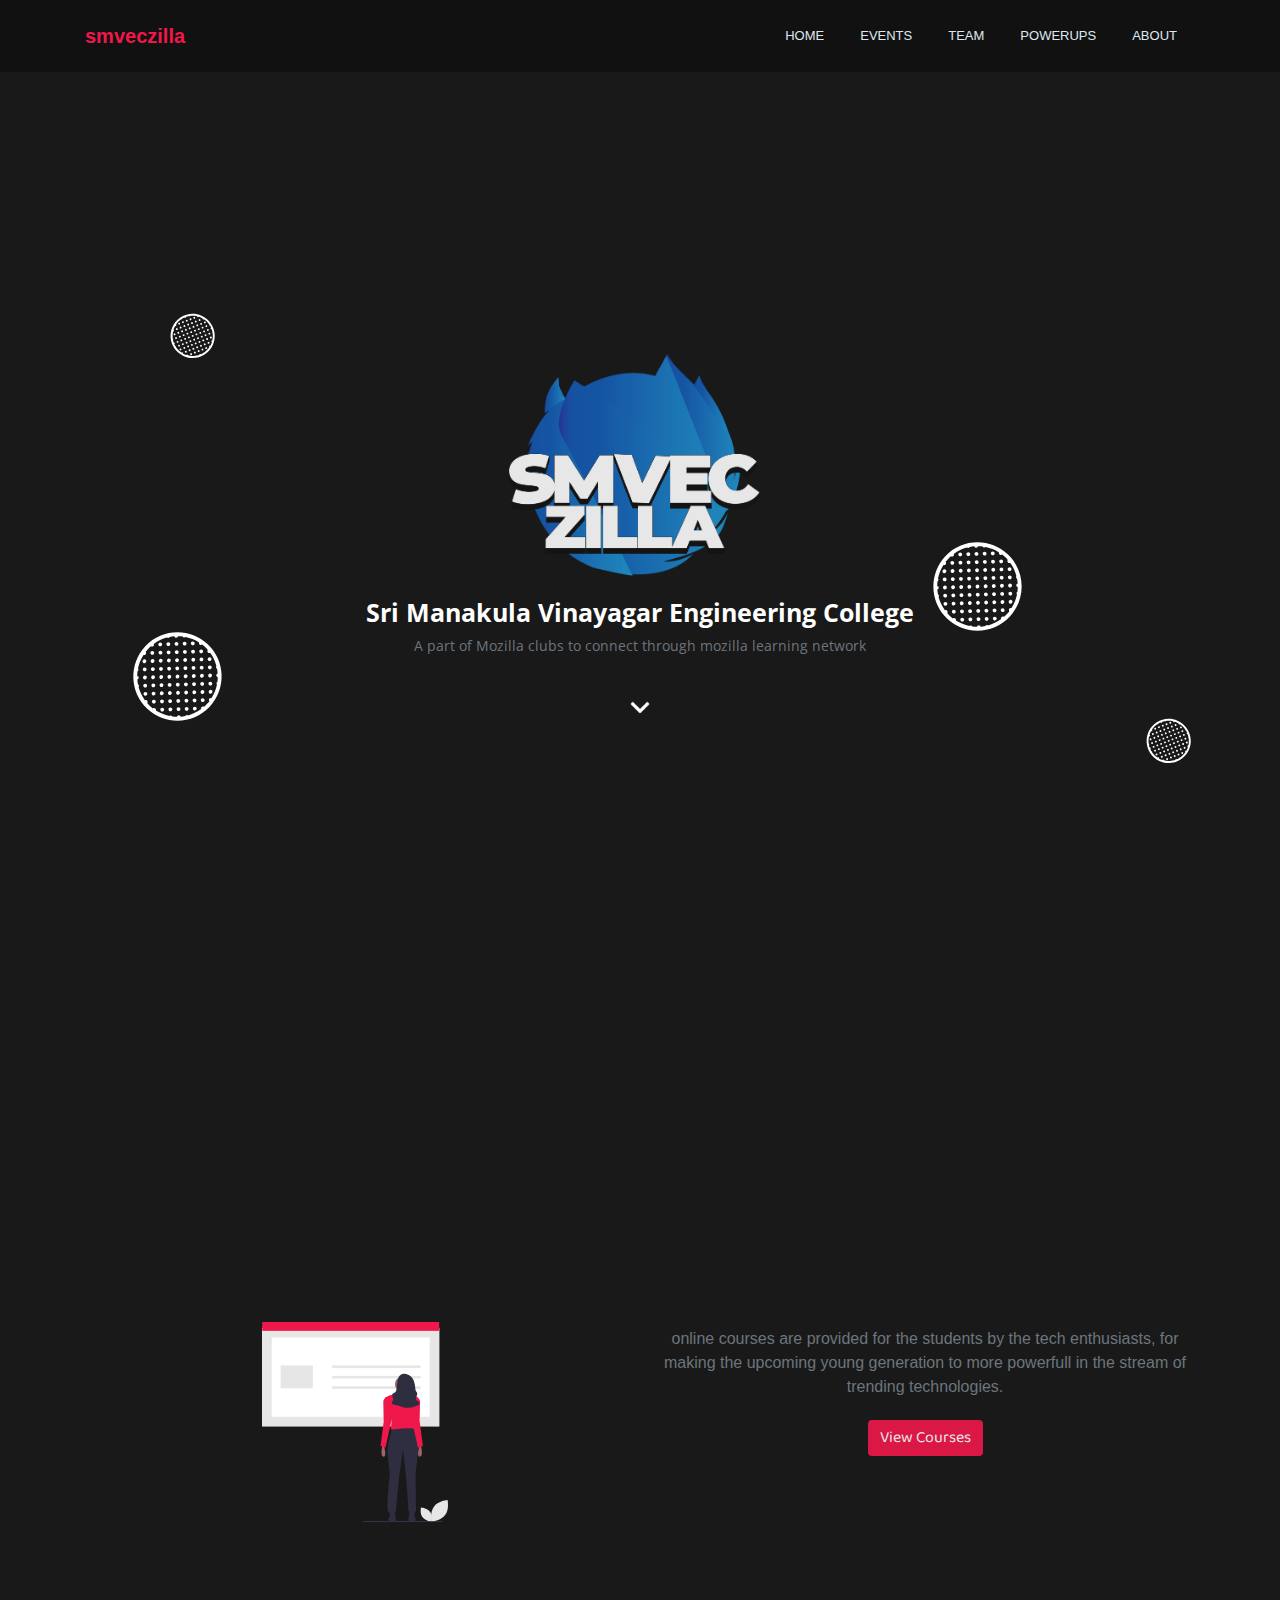
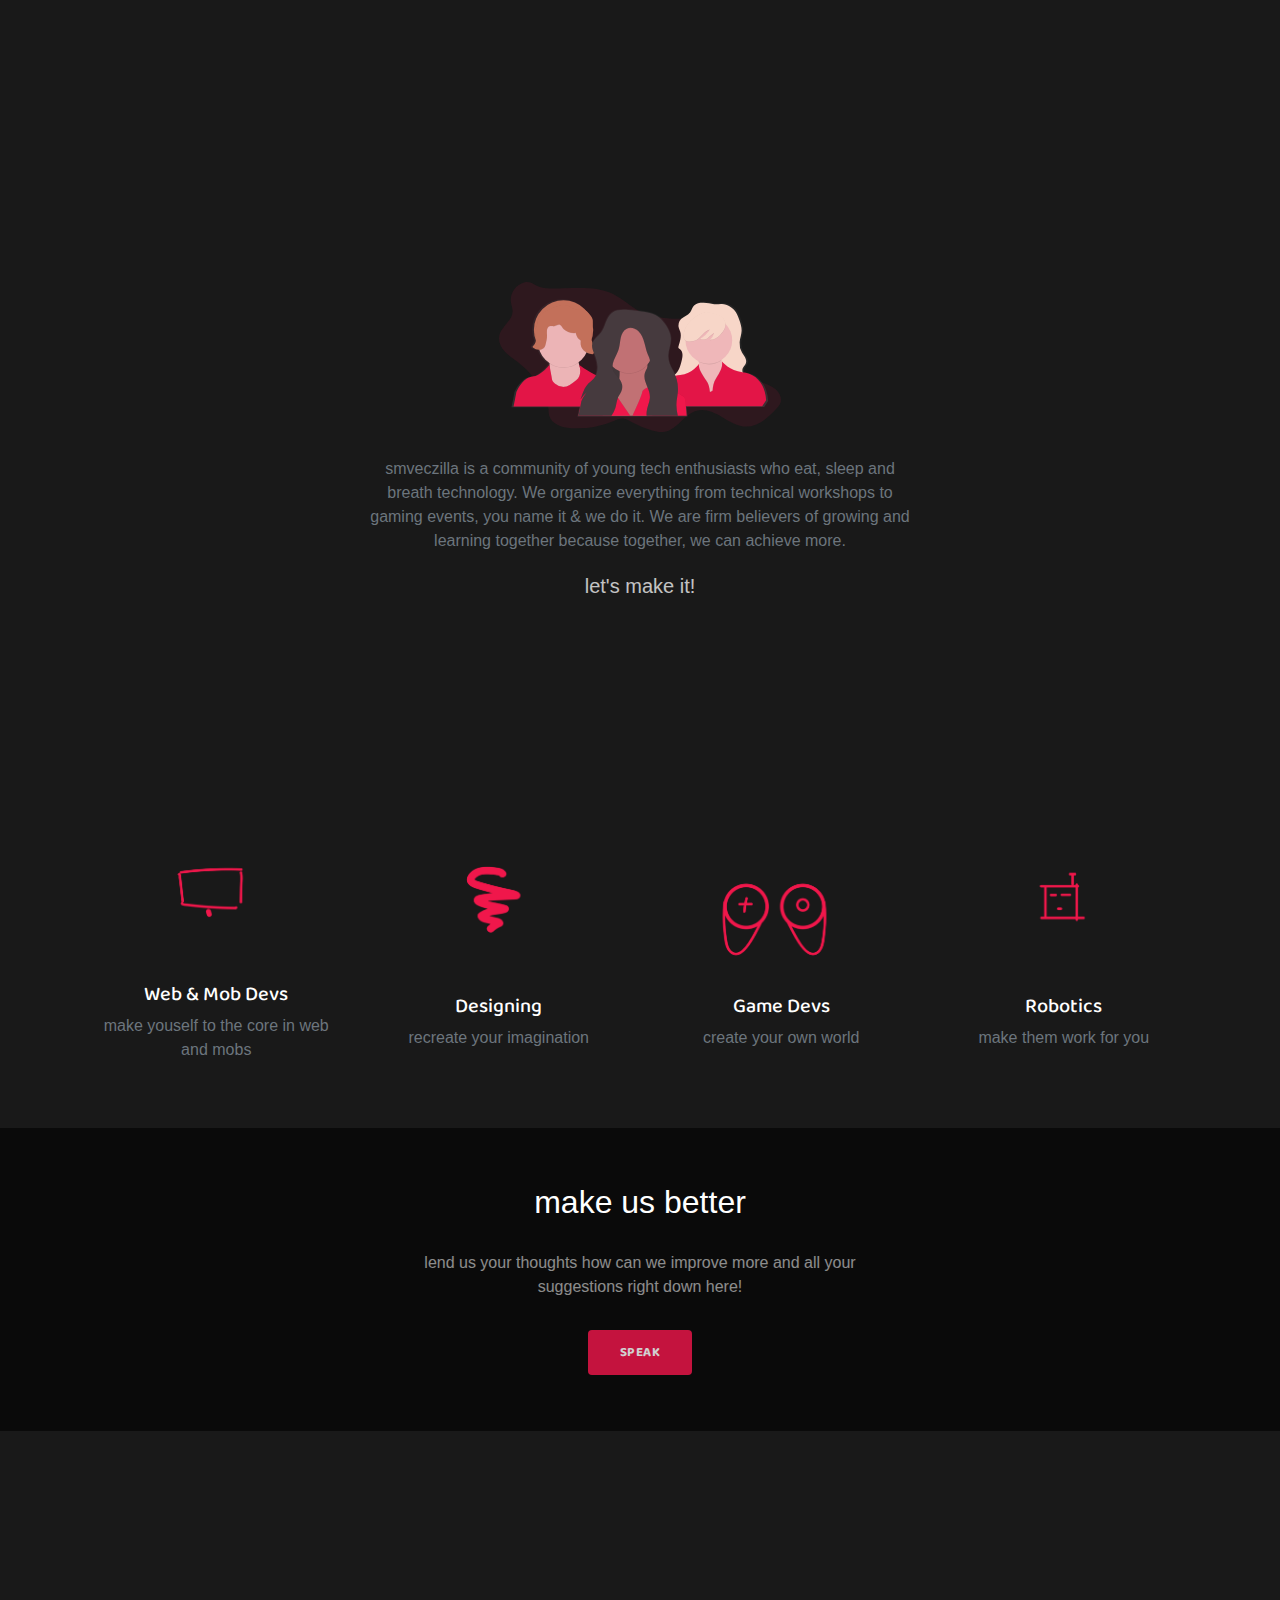
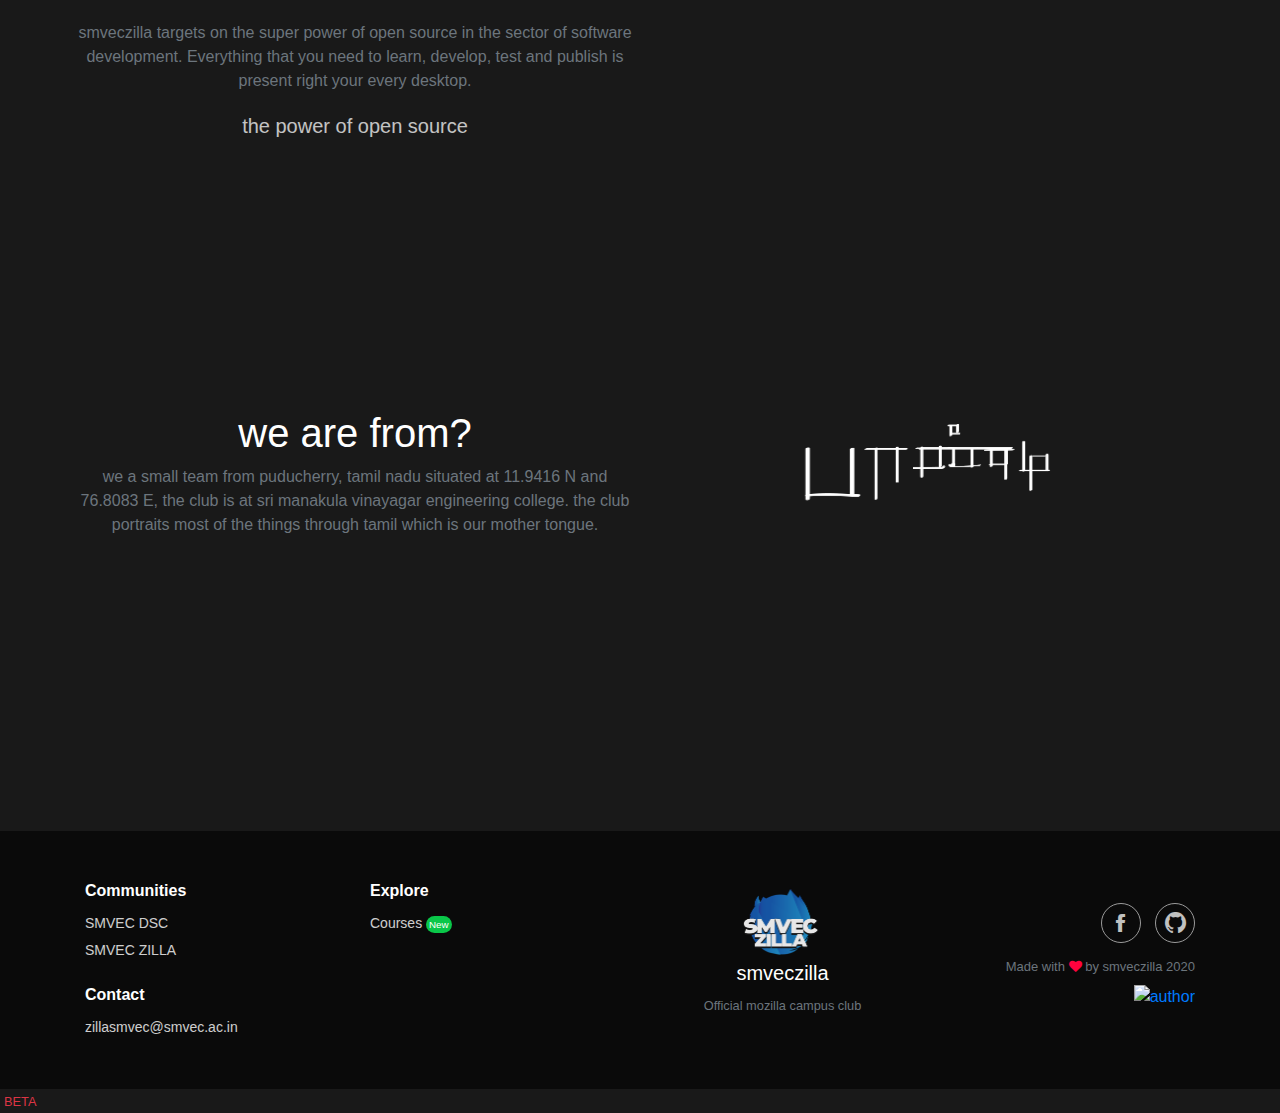
==== index.html @ 58b52d7a "first commit" ====
<!DOCTYPE html>
<html style="background-color: #191919;color: #191919;">

<head>
    <meta charset="utf-8">
    <meta name="viewport" content="width=device-width, initial-scale=1.0, shrink-to-fit=no">
    <title>smveczilla | Department of Computer Science and Engineering</title>
    <link rel="icon" type="image/png" sizes="3300x2550" href="assets/img/zillalogo-01.png">
    <link rel="stylesheet" href="assets/bootstrap/css/bootstrap.min.css">
    <link rel="stylesheet" href="https://fonts.googleapis.com/css?family=Baloo">
    <link rel="stylesheet" href="https://fonts.googleapis.com/css?family=Open+Sans">
    <link rel="stylesheet" href="assets/fonts/font-awesome.min.css">
    <link rel="stylesheet" href="assets/fonts/ionicons.min.css">
    <link rel="stylesheet" href="assets/css/Contact-Form-Clean.css">
    <link rel="stylesheet" href="assets/css/Footer-Basic.css">
    <link rel="stylesheet" href="assets/css/Footer-Clean.css">
    <link rel="stylesheet" href="assets/css/Highlight-Blue.css">
    <link rel="stylesheet" href="assets/css/Navigation-Clean.css">
    <link rel="stylesheet" href="assets/css/styles.css">
    <link rel="stylesheet" href="assets/css/Team-Grid.css">
</head>

<body style="background-color: #191919;color: #ffffff;">    
    <nav class="navbar navbar-dark navbar-expand-md sticky-top navigation-clean" style="background-color: #111111;color: #191919;">
        <div class="container"><a class="navbar-brand" href="/" style="color: #f0174b;">smveczilla</a><button data-toggle="collapse" class="navbar-toggler text-white" data-target="#navcol-1" style="color: rgb(192,192,192);"><span class="sr-only" style="color: rgb(198,198,198);">Toggle navigation</span><span class="navbar-toggler-icon" style="color: rgb(184,184,184);"></span></button>
            <div
                class="collapse navbar-collapse" id="navcol-1">
                <ul class="nav navbar-nav ml-auto" style="font-size: 13px;">
                    <li class="nav-item" role="presentation"><a class="nav-link" href="/">HOME</a></li>
                    <li class="nav-item" role="presentation"><a class="nav-link" href="events.html">EVENTS</a></li>
                    <li class="nav-item" role="presentation"><a class="nav-link" href="team.html">TEAM</a></li>
                    <li class="nav-item" role="presentation"><a class="nav-link" href="#powers">POWERUPS</a></li>
                    <li class="nav-item" role="presentation"><a class="nav-link" href="#about">ABOUT</a></li>
                </ul>
        </div>
        </div>
    </nav>
    <div class="animation-bg">
        <div class="bg-animate3">
            <svg xmlns="http://www.w3.org/2000/svg" x="0px" y="0px"
            width="48" height="48"
            viewBox="0 0 172 172"
            style=" fill:#000000;"><g fill="none" fill-rule="nonzero" stroke="none" stroke-width="1" stroke-linecap="butt" stroke-linejoin="miter" stroke-miterlimit="10" stroke-dasharray="" stroke-dashoffset="0" font-family="none" font-weight="none" font-size="none" text-anchor="none" style="mix-blend-mode: normal"><path d="M0,172v-172h172v172z" fill="none"></path><g fill="#ffffff"><path d="M86,6.88c-43.65603,0 -79.12,35.46397 -79.12,79.12c0,43.65603 35.46397,79.12 79.12,79.12c43.65603,0 79.12,-35.46397 79.12,-79.12c0,-43.65603 -35.46397,-79.12 -79.12,-79.12zM86,13.76c2.32933,0 4.62767,0.12107 6.90015,0.33594c0,0.00224 0,0.00448 0,0.00672c0.17591,1.75722 1.65385,3.09578 3.41985,3.09734c1.40595,-0.00121 2.66967,-0.85788 3.1914,-2.16344c8.80879,1.66292 17.00804,4.97043 24.36891,9.51375c0.23448,1.69898 1.68461,2.96569 3.39969,2.96969c0.29738,-0.0021 0.59323,-0.04275 0.88015,-0.12094c2.26429,1.63093 4.42016,3.39115 6.47688,5.2675c-0.30986,0.52531 -0.4745,1.12355 -0.47703,1.73344c0,1.89986 1.54014,3.44 3.44,3.44c0.60988,-0.00254 1.20813,-0.16717 1.73344,-0.47703c1.87514,2.05539 3.63746,4.20745 5.2675,6.47016c-0.07876,0.2891 -0.11942,0.58724 -0.12094,0.88687c0.00065,1.71763 1.26818,3.17157 2.96969,3.4064c4.54175,7.35963 7.8512,15.55535 9.51375,24.36219c-1.30556,0.52174 -2.16223,1.78545 -2.16344,3.1914c0.00225,1.77066 1.34824,3.25039 3.11078,3.41985c0.21484,2.27233 0.32922,4.571 0.32922,6.90015c0,2.32933 -0.12107,4.62767 -0.33594,6.90015c-0.00224,0 -0.00448,0 -0.00672,0c-1.75722,0.17591 -3.09578,1.65385 -3.09735,3.41985c0.00121,1.40595 0.85788,2.66966 2.16344,3.1914c-1.66291,8.80879 -4.97043,17.00804 -9.51375,24.36891c-1.69898,0.23448 -2.96569,1.68461 -2.96969,3.39969c0.0021,0.29738 0.04275,0.59323 0.12094,0.88015c-1.63093,2.26429 -3.39115,4.42016 -5.2675,6.47688c-0.52531,-0.30986 -1.12355,-0.4745 -1.73344,-0.47703c-1.89986,0 -3.44,1.54014 -3.44,3.44c0.00254,0.60988 0.16717,1.20813 0.47703,1.73344c-2.05539,1.87514 -4.20745,3.63746 -6.47016,5.2675c-0.2891,-0.07876 -0.58724,-0.11942 -0.88687,-0.12094c-1.71763,0.00065 -3.17157,1.26818 -3.4064,2.96969c-7.35963,4.54175 -15.55535,7.8512 -24.36219,9.51375c-0.52174,-1.30556 -1.78545,-2.16223 -3.1914,-2.16344c-1.77066,0.00225 -3.25039,1.34824 -3.41985,3.11078c-2.27233,0.21484 -4.571,0.32922 -6.90015,0.32922c-2.32933,0 -4.62767,-0.12107 -6.90015,-0.33594c0,-0.00224 0,-0.00448 0,-0.00672c-0.17591,-1.75722 -1.65385,-3.09578 -3.41985,-3.09735c-1.40595,0.00121 -2.66966,0.85788 -3.1914,2.16344c-8.80879,-1.66291 -17.00804,-4.97043 -24.36891,-9.51375c-0.23448,-1.69898 -1.68461,-2.96569 -3.39969,-2.96969c-0.29738,0.0021 -0.59323,0.04275 -0.88015,0.12094c-2.26429,-1.63093 -4.42016,-3.39115 -6.47688,-5.2675c0.30986,-0.52531 0.4745,-1.12355 0.47703,-1.73344c0,-1.89986 -1.54014,-3.44 -3.44,-3.44c-0.60988,0.00254 -1.20813,0.16717 -1.73344,0.47703c-1.87514,-2.05539 -3.63745,-4.20745 -5.2675,-6.47016c0.07876,-0.2891 0.11942,-0.58724 0.12094,-0.88687c-0.00065,-1.71763 -1.26818,-3.17157 -2.96969,-3.4064c-4.54174,-7.35963 -7.8512,-15.55535 -9.51375,-24.36219c1.30556,-0.52174 2.16223,-1.78545 2.16344,-3.1914c-0.00225,-1.77066 -1.34824,-3.25039 -3.11078,-3.41985c-0.21484,-2.27233 -0.32922,-4.571 -0.32922,-6.90015c0,-2.32933 0.12107,-4.62767 0.33594,-6.90015c0.00224,0 0.00448,0 0.00672,0c1.75722,-0.17591 3.09578,-1.65385 3.09734,-3.41985c-0.00121,-1.40595 -0.85788,-2.66967 -2.16344,-3.1914c1.66292,-8.80879 4.97043,-17.00804 9.51375,-24.36891c1.69898,-0.23448 2.96569,-1.68461 2.96969,-3.39969c-0.0021,-0.29738 -0.04275,-0.59323 -0.12094,-0.88015c1.63093,-2.26429 3.39115,-4.42016 5.2675,-6.47688c0.52531,0.30986 1.12355,0.4745 1.73344,0.47703c1.89986,0 3.44,-1.54014 3.44,-3.44c-0.00254,-0.60988 -0.16717,-1.20813 -0.47703,-1.73344c2.05539,-1.87514 4.20745,-3.63745 6.47016,-5.2675c0.2891,0.07876 0.58724,0.11942 0.88687,0.12094c1.71763,-0.00065 3.17157,-1.26818 3.4064,-2.96969c7.35963,-4.54174 15.55535,-7.8512 24.36219,-9.51375c0.52174,1.30556 1.78545,2.16223 3.1914,2.16344c1.77066,-0.00225 3.25039,-1.34824 3.41985,-3.11078c2.27233,-0.21484 4.571,-0.32922 6.90015,-0.32922zM65.36,20.64c-1.89986,0 -3.44,1.54014 -3.44,3.44c0,1.89986 1.54014,3.44 3.44,3.44c1.89986,0 3.44,-1.54014 3.44,-3.44c0,-1.89986 -1.54014,-3.44 -3.44,-3.44zM86,20.64c-1.89986,0 -3.44,1.54014 -3.44,3.44c0,1.89986 1.54014,3.44 3.44,3.44c1.89986,0 3.44,-1.54014 3.44,-3.44c0,-1.89986 -1.54014,-3.44 -3.44,-3.44zM106.64,20.64c-1.89986,0 -3.44,1.54014 -3.44,3.44c0,1.89986 1.54014,3.44 3.44,3.44c1.89986,0 3.44,-1.54014 3.44,-3.44c0,-1.89986 -1.54014,-3.44 -3.44,-3.44zM55.04,30.96c-1.89986,0 -3.44,1.54014 -3.44,3.44c0,1.89986 1.54014,3.44 3.44,3.44c1.89986,0 3.44,-1.54014 3.44,-3.44c0,-1.89986 -1.54014,-3.44 -3.44,-3.44zM75.68,30.96c-1.89986,0 -3.44,1.54014 -3.44,3.44c0,1.89986 1.54014,3.44 3.44,3.44c1.89986,0 3.44,-1.54014 3.44,-3.44c0,-1.89986 -1.54014,-3.44 -3.44,-3.44zM96.32,30.96c-1.89986,0 -3.44,1.54014 -3.44,3.44c0,1.89986 1.54014,3.44 3.44,3.44c1.89986,0 3.44,-1.54014 3.44,-3.44c0,-1.89986 -1.54014,-3.44 -3.44,-3.44zM116.96,30.96c-1.89986,0 -3.44,1.54014 -3.44,3.44c0,1.89986 1.54014,3.44 3.44,3.44c1.89986,0 3.44,-1.54014 3.44,-3.44c0,-1.89986 -1.54014,-3.44 -3.44,-3.44zM44.72,41.28c-1.89986,0 -3.44,1.54014 -3.44,3.44c0,1.89986 1.54014,3.44 3.44,3.44c1.89986,0 3.44,-1.54014 3.44,-3.44c0,-1.89986 -1.54014,-3.44 -3.44,-3.44zM65.36,41.28c-1.89986,0 -3.44,1.54014 -3.44,3.44c0,1.89986 1.54014,3.44 3.44,3.44c1.89986,0 3.44,-1.54014 3.44,-3.44c0,-1.89986 -1.54014,-3.44 -3.44,-3.44zM86,41.28c-1.89986,0 -3.44,1.54014 -3.44,3.44c0,1.89986 1.54014,3.44 3.44,3.44c1.89986,0 3.44,-1.54014 3.44,-3.44c0,-1.89986 -1.54014,-3.44 -3.44,-3.44zM106.64,41.28c-1.89986,0 -3.44,1.54014 -3.44,3.44c0,1.89986 1.54014,3.44 3.44,3.44c1.89986,0 3.44,-1.54014 3.44,-3.44c0,-1.89986 -1.54014,-3.44 -3.44,-3.44zM127.28,41.28c-1.89986,0 -3.44,1.54014 -3.44,3.44c0,1.89986 1.54014,3.44 3.44,3.44c1.89986,0 3.44,-1.54014 3.44,-3.44c0,-1.89986 -1.54014,-3.44 -3.44,-3.44zM34.4,51.6c-1.89986,0 -3.44,1.54014 -3.44,3.44c0,1.89986 1.54014,3.44 3.44,3.44c1.89986,0 3.44,-1.54014 3.44,-3.44c0,-1.89986 -1.54014,-3.44 -3.44,-3.44zM55.04,51.6c-1.89986,0 -3.44,1.54014 -3.44,3.44c0,1.89986 1.54014,3.44 3.44,3.44c1.89986,0 3.44,-1.54014 3.44,-3.44c0,-1.89986 -1.54014,-3.44 -3.44,-3.44zM75.68,51.6c-1.89986,0 -3.44,1.54014 -3.44,3.44c0,1.89986 1.54014,3.44 3.44,3.44c1.89986,0 3.44,-1.54014 3.44,-3.44c0,-1.89986 -1.54014,-3.44 -3.44,-3.44zM96.32,51.6c-1.89986,0 -3.44,1.54014 -3.44,3.44c0,1.89986 1.54014,3.44 3.44,3.44c1.89986,0 3.44,-1.54014 3.44,-3.44c0,-1.89986 -1.54014,-3.44 -3.44,-3.44zM116.96,51.6c-1.89986,0 -3.44,1.54014 -3.44,3.44c0,1.89986 1.54014,3.44 3.44,3.44c1.89986,0 3.44,-1.54014 3.44,-3.44c0,-1.89986 -1.54014,-3.44 -3.44,-3.44zM137.6,51.6c-1.89986,0 -3.44,1.54014 -3.44,3.44c0,1.89986 1.54014,3.44 3.44,3.44c1.89986,0 3.44,-1.54014 3.44,-3.44c0,-1.89986 -1.54014,-3.44 -3.44,-3.44zM24.08,61.92c-1.89986,0 -3.44,1.54014 -3.44,3.44c0,1.89986 1.54014,3.44 3.44,3.44c1.89986,0 3.44,-1.54014 3.44,-3.44c0,-1.89986 -1.54014,-3.44 -3.44,-3.44zM44.72,61.92c-1.89986,0 -3.44,1.54014 -3.44,3.44c0,1.89986 1.54014,3.44 3.44,3.44c1.89986,0 3.44,-1.54014 3.44,-3.44c0,-1.89986 -1.54014,-3.44 -3.44,-3.44zM65.36,61.92c-1.89986,0 -3.44,1.54014 -3.44,3.44c0,1.89986 1.54014,3.44 3.44,3.44c1.89986,0 3.44,-1.54014 3.44,-3.44c0,-1.89986 -1.54014,-3.44 -3.44,-3.44zM86,61.92c-1.89986,0 -3.44,1.54014 -3.44,3.44c0,1.89986 1.54014,3.44 3.44,3.44c1.89986,0 3.44,-1.54014 3.44,-3.44c0,-1.89986 -1.54014,-3.44 -3.44,-3.44zM106.64,61.92c-1.89986,0 -3.44,1.54014 -3.44,3.44c0,1.89986 1.54014,3.44 3.44,3.44c1.89986,0 3.44,-1.54014 3.44,-3.44c0,-1.89986 -1.54014,-3.44 -3.44,-3.44zM127.28,61.92c-1.89986,0 -3.44,1.54014 -3.44,3.44c0,1.89986 1.54014,3.44 3.44,3.44c1.89986,0 3.44,-1.54014 3.44,-3.44c0,-1.89986 -1.54014,-3.44 -3.44,-3.44zM147.92,61.92c-1.89986,0 -3.44,1.54014 -3.44,3.44c0,1.89986 1.54014,3.44 3.44,3.44c1.89986,0 3.44,-1.54014 3.44,-3.44c0,-1.89986 -1.54014,-3.44 -3.44,-3.44zM34.4,72.24c-1.89986,0 -3.44,1.54014 -3.44,3.44c0,1.89986 1.54014,3.44 3.44,3.44c1.89986,0 3.44,-1.54014 3.44,-3.44c0,-1.89986 -1.54014,-3.44 -3.44,-3.44zM55.04,72.24c-1.89986,0 -3.44,1.54014 -3.44,3.44c0,1.89986 1.54014,3.44 3.44,3.44c1.89986,0 3.44,-1.54014 3.44,-3.44c0,-1.89986 -1.54014,-3.44 -3.44,-3.44zM75.68,72.24c-1.89986,0 -3.44,1.54014 -3.44,3.44c0,1.89986 1.54014,3.44 3.44,3.44c1.89986,0 3.44,-1.54014 3.44,-3.44c0,-1.89986 -1.54014,-3.44 -3.44,-3.44zM96.32,72.24c-1.89986,0 -3.44,1.54014 -3.44,3.44c0,1.89986 1.54014,3.44 3.44,3.44c1.89986,0 3.44,-1.54014 3.44,-3.44c0,-1.89986 -1.54014,-3.44 -3.44,-3.44zM116.96,72.24c-1.89986,0 -3.44,1.54014 -3.44,3.44c0,1.89986 1.54014,3.44 3.44,3.44c1.89986,0 3.44,-1.54014 3.44,-3.44c0,-1.89986 -1.54014,-3.44 -3.44,-3.44zM137.6,72.24c-1.89986,0 -3.44,1.54014 -3.44,3.44c0,1.89986 1.54014,3.44 3.44,3.44c1.89986,0 3.44,-1.54014 3.44,-3.44c0,-1.89986 -1.54014,-3.44 -3.44,-3.44zM24.08,82.56c-1.89986,0 -3.44,1.54014 -3.44,3.44c0,1.89986 1.54014,3.44 3.44,3.44c1.89986,0 3.44,-1.54014 3.44,-3.44c0,-1.89986 -1.54014,-3.44 -3.44,-3.44zM44.72,82.56c-1.89986,0 -3.44,1.54014 -3.44,3.44c0,1.89986 1.54014,3.44 3.44,3.44c1.89986,0 3.44,-1.54014 3.44,-3.44c0,-1.89986 -1.54014,-3.44 -3.44,-3.44zM65.36,82.56c-1.89986,0 -3.44,1.54014 -3.44,3.44c0,1.89986 1.54014,3.44 3.44,3.44c1.89986,0 3.44,-1.54014 3.44,-3.44c0,-1.89986 -1.54014,-3.44 -3.44,-3.44zM86,82.56c-1.89986,0 -3.44,1.54014 -3.44,3.44c0,1.89986 1.54014,3.44 3.44,3.44c1.89986,0 3.44,-1.54014 3.44,-3.44c0,-1.89986 -1.54014,-3.44 -3.44,-3.44zM106.64,82.56c-1.89986,0 -3.44,1.54014 -3.44,3.44c0,1.89986 1.54014,3.44 3.44,3.44c1.89986,0 3.44,-1.54014 3.44,-3.44c0,-1.89986 -1.54014,-3.44 -3.44,-3.44zM127.28,82.56c-1.89986,0 -3.44,1.54014 -3.44,3.44c0,1.89986 1.54014,3.44 3.44,3.44c1.89986,0 3.44,-1.54014 3.44,-3.44c0,-1.89986 -1.54014,-3.44 -3.44,-3.44zM147.92,82.56c-1.89986,0 -3.44,1.54014 -3.44,3.44c0,1.89986 1.54014,3.44 3.44,3.44c1.89986,0 3.44,-1.54014 3.44,-3.44c0,-1.89986 -1.54014,-3.44 -3.44,-3.44zM34.4,92.88c-1.89986,0 -3.44,1.54014 -3.44,3.44c0,1.89986 1.54014,3.44 3.44,3.44c1.89986,0 3.44,-1.54014 3.44,-3.44c0,-1.89986 -1.54014,-3.44 -3.44,-3.44zM55.04,92.88c-1.89986,0 -3.44,1.54014 -3.44,3.44c0,1.89986 1.54014,3.44 3.44,3.44c1.89986,0 3.44,-1.54014 3.44,-3.44c0,-1.89986 -1.54014,-3.44 -3.44,-3.44zM75.68,92.88c-1.89986,0 -3.44,1.54014 -3.44,3.44c0,1.89986 1.54014,3.44 3.44,3.44c1.89986,0 3.44,-1.54014 3.44,-3.44c0,-1.89986 -1.54014,-3.44 -3.44,-3.44zM96.32,92.88c-1.89986,0 -3.44,1.54014 -3.44,3.44c0,1.89986 1.54014,3.44 3.44,3.44c1.89986,0 3.44,-1.54014 3.44,-3.44c0,-1.89986 -1.54014,-3.44 -3.44,-3.44zM116.96,92.88c-1.89986,0 -3.44,1.54014 -3.44,3.44c0,1.89986 1.54014,3.44 3.44,3.44c1.89986,0 3.44,-1.54014 3.44,-3.44c0,-1.89986 -1.54014,-3.44 -3.44,-3.44zM137.6,92.88c-1.89986,0 -3.44,1.54014 -3.44,3.44c0,1.89986 1.54014,3.44 3.44,3.44c1.89986,0 3.44,-1.54014 3.44,-3.44c0,-1.89986 -1.54014,-3.44 -3.44,-3.44zM24.08,103.2c-1.89986,0 -3.44,1.54014 -3.44,3.44c0,1.89986 1.54014,3.44 3.44,3.44c1.89986,0 3.44,-1.54014 3.44,-3.44c0,-1.89986 -1.54014,-3.44 -3.44,-3.44zM44.72,103.2c-1.89986,0 -3.44,1.54014 -3.44,3.44c0,1.89986 1.54014,3.44 3.44,3.44c1.89986,0 3.44,-1.54014 3.44,-3.44c0,-1.89986 -1.54014,-3.44 -3.44,-3.44zM65.36,103.2c-1.89986,0 -3.44,1.54014 -3.44,3.44c0,1.89986 1.54014,3.44 3.44,3.44c1.89986,0 3.44,-1.54014 3.44,-3.44c0,-1.89986 -1.54014,-3.44 -3.44,-3.44zM86,103.2c-1.89986,0 -3.44,1.54014 -3.44,3.44c0,1.89986 1.54014,3.44 3.44,3.44c1.89986,0 3.44,-1.54014 3.44,-3.44c0,-1.89986 -1.54014,-3.44 -3.44,-3.44zM106.64,103.2c-1.89986,0 -3.44,1.54014 -3.44,3.44c0,1.89986 1.54014,3.44 3.44,3.44c1.89986,0 3.44,-1.54014 3.44,-3.44c0,-1.89986 -1.54014,-3.44 -3.44,-3.44zM127.28,103.2c-1.89986,0 -3.44,1.54014 -3.44,3.44c0,1.89986 1.54014,3.44 3.44,3.44c1.89986,0 3.44,-1.54014 3.44,-3.44c0,-1.89986 -1.54014,-3.44 -3.44,-3.44zM147.92,103.2c-1.89986,0 -3.44,1.54014 -3.44,3.44c0,1.89986 1.54014,3.44 3.44,3.44c1.89986,0 3.44,-1.54014 3.44,-3.44c0,-1.89986 -1.54014,-3.44 -3.44,-3.44zM34.4,113.52c-1.89986,0 -3.44,1.54014 -3.44,3.44c0,1.89986 1.54014,3.44 3.44,3.44c1.89986,0 3.44,-1.54014 3.44,-3.44c0,-1.89986 -1.54014,-3.44 -3.44,-3.44zM55.04,113.52c-1.89986,0 -3.44,1.54014 -3.44,3.44c0,1.89986 1.54014,3.44 3.44,3.44c1.89986,0 3.44,-1.54014 3.44,-3.44c0,-1.89986 -1.54014,-3.44 -3.44,-3.44zM75.68,113.52c-1.89986,0 -3.44,1.54014 -3.44,3.44c0,1.89986 1.54014,3.44 3.44,3.44c1.89986,0 3.44,-1.54014 3.44,-3.44c0,-1.89986 -1.54014,-3.44 -3.44,-3.44zM96.32,113.52c-1.89986,0 -3.44,1.54014 -3.44,3.44c0,1.89986 1.54014,3.44 3.44,3.44c1.89986,0 3.44,-1.54014 3.44,-3.44c0,-1.89986 -1.54014,-3.44 -3.44,-3.44zM116.96,113.52c-1.89986,0 -3.44,1.54014 -3.44,3.44c0,1.89986 1.54014,3.44 3.44,3.44c1.89986,0 3.44,-1.54014 3.44,-3.44c0,-1.89986 -1.54014,-3.44 -3.44,-3.44zM137.6,113.52c-1.89986,0 -3.44,1.54014 -3.44,3.44c0,1.89986 1.54014,3.44 3.44,3.44c1.89986,0 3.44,-1.54014 3.44,-3.44c0,-1.89986 -1.54014,-3.44 -3.44,-3.44zM44.72,123.84c-1.89986,0 -3.44,1.54014 -3.44,3.44c0,1.89986 1.54014,3.44 3.44,3.44c1.89986,0 3.44,-1.54014 3.44,-3.44c0,-1.89986 -1.54014,-3.44 -3.44,-3.44zM65.36,123.84c-1.89986,0 -3.44,1.54014 -3.44,3.44c0,1.89986 1.54014,3.44 3.44,3.44c1.89986,0 3.44,-1.54014 3.44,-3.44c0,-1.89986 -1.54014,-3.44 -3.44,-3.44zM86,123.84c-1.89986,0 -3.44,1.54014 -3.44,3.44c0,1.89986 1.54014,3.44 3.44,3.44c1.89986,0 3.44,-1.54014 3.44,-3.44c0,-1.89986 -1.54014,-3.44 -3.44,-3.44zM106.64,123.84c-1.89986,0 -3.44,1.54014 -3.44,3.44c0,1.89986 1.54014,3.44 3.44,3.44c1.89986,0 3.44,-1.54014 3.44,-3.44c0,-1.89986 -1.54014,-3.44 -3.44,-3.44zM127.28,123.84c-1.89986,0 -3.44,1.54014 -3.44,3.44c0,1.89986 1.54014,3.44 3.44,3.44c1.89986,0 3.44,-1.54014 3.44,-3.44c0,-1.89986 -1.54014,-3.44 -3.44,-3.44zM55.04,134.16c-1.89986,0 -3.44,1.54014 -3.44,3.44c0,1.89986 1.54014,3.44 3.44,3.44c1.89986,0 3.44,-1.54014 3.44,-3.44c0,-1.89986 -1.54014,-3.44 -3.44,-3.44zM75.68,134.16c-1.89986,0 -3.44,1.54014 -3.44,3.44c0,1.89986 1.54014,3.44 3.44,3.44c1.89986,0 3.44,-1.54014 3.44,-3.44c0,-1.89986 -1.54014,-3.44 -3.44,-3.44zM96.32,134.16c-1.89986,0 -3.44,1.54014 -3.44,3.44c0,1.89986 1.54014,3.44 3.44,3.44c1.89986,0 3.44,-1.54014 3.44,-3.44c0,-1.89986 -1.54014,-3.44 -3.44,-3.44zM116.96,134.16c-1.89986,0 -3.44,1.54014 -3.44,3.44c0,1.89986 1.54014,3.44 3.44,3.44c1.89986,0 3.44,-1.54014 3.44,-3.44c0,-1.89986 -1.54014,-3.44 -3.44,-3.44zM65.36,144.48c-1.89986,0 -3.44,1.54014 -3.44,3.44c0,1.89986 1.54014,3.44 3.44,3.44c1.89986,0 3.44,-1.54014 3.44,-3.44c0,-1.89986 -1.54014,-3.44 -3.44,-3.44zM86,144.48c-1.89986,0 -3.44,1.54014 -3.44,3.44c0,1.89986 1.54014,3.44 3.44,3.44c1.89986,0 3.44,-1.54014 3.44,-3.44c0,-1.89986 -1.54014,-3.44 -3.44,-3.44zM106.64,144.48c-1.89986,0 -3.44,1.54014 -3.44,3.44c0,1.89986 1.54014,3.44 3.44,3.44c1.89986,0 3.44,-1.54014 3.44,-3.44c0,-1.89986 -1.54014,-3.44 -3.44,-3.44z"></path></g></g>
            </svg>            
        
        </div>
        <div class="bg-animate">
            <svg xmlns="http://www.w3.org/2000/svg" x="0px" y="0px"
            width="48" height="48"
            viewBox="0 0 172 172"
            style=" fill:#000000;"><g fill="none" fill-rule="nonzero" stroke="none" stroke-width="1" stroke-linecap="butt" stroke-linejoin="miter" stroke-miterlimit="10" stroke-dasharray="" stroke-dashoffset="0" font-family="none" font-weight="none" font-size="none" text-anchor="none" style="mix-blend-mode: normal"><path d="M0,172v-172h172v172z" fill="none"></path><g fill="#ffffff"><path d="M86,6.88c-43.65603,0 -79.12,35.46397 -79.12,79.12c0,43.65603 35.46397,79.12 79.12,79.12c43.65603,0 79.12,-35.46397 79.12,-79.12c0,-43.65603 -35.46397,-79.12 -79.12,-79.12zM86,13.76c2.32933,0 4.62767,0.12107 6.90015,0.33594c0,0.00224 0,0.00448 0,0.00672c0.17591,1.75722 1.65385,3.09578 3.41985,3.09734c1.40595,-0.00121 2.66967,-0.85788 3.1914,-2.16344c8.80879,1.66292 17.00804,4.97043 24.36891,9.51375c0.23448,1.69898 1.68461,2.96569 3.39969,2.96969c0.29738,-0.0021 0.59323,-0.04275 0.88015,-0.12094c2.26429,1.63093 4.42016,3.39115 6.47688,5.2675c-0.30986,0.52531 -0.4745,1.12355 -0.47703,1.73344c0,1.89986 1.54014,3.44 3.44,3.44c0.60988,-0.00254 1.20813,-0.16717 1.73344,-0.47703c1.87514,2.05539 3.63746,4.20745 5.2675,6.47016c-0.07876,0.2891 -0.11942,0.58724 -0.12094,0.88687c0.00065,1.71763 1.26818,3.17157 2.96969,3.4064c4.54175,7.35963 7.8512,15.55535 9.51375,24.36219c-1.30556,0.52174 -2.16223,1.78545 -2.16344,3.1914c0.00225,1.77066 1.34824,3.25039 3.11078,3.41985c0.21484,2.27233 0.32922,4.571 0.32922,6.90015c0,2.32933 -0.12107,4.62767 -0.33594,6.90015c-0.00224,0 -0.00448,0 -0.00672,0c-1.75722,0.17591 -3.09578,1.65385 -3.09735,3.41985c0.00121,1.40595 0.85788,2.66966 2.16344,3.1914c-1.66291,8.80879 -4.97043,17.00804 -9.51375,24.36891c-1.69898,0.23448 -2.96569,1.68461 -2.96969,3.39969c0.0021,0.29738 0.04275,0.59323 0.12094,0.88015c-1.63093,2.26429 -3.39115,4.42016 -5.2675,6.47688c-0.52531,-0.30986 -1.12355,-0.4745 -1.73344,-0.47703c-1.89986,0 -3.44,1.54014 -3.44,3.44c0.00254,0.60988 0.16717,1.20813 0.47703,1.73344c-2.05539,1.87514 -4.20745,3.63746 -6.47016,5.2675c-0.2891,-0.07876 -0.58724,-0.11942 -0.88687,-0.12094c-1.71763,0.00065 -3.17157,1.26818 -3.4064,2.96969c-7.35963,4.54175 -15.55535,7.8512 -24.36219,9.51375c-0.52174,-1.30556 -1.78545,-2.16223 -3.1914,-2.16344c-1.77066,0.00225 -3.25039,1.34824 -3.41985,3.11078c-2.27233,0.21484 -4.571,0.32922 -6.90015,0.32922c-2.32933,0 -4.62767,-0.12107 -6.90015,-0.33594c0,-0.00224 0,-0.00448 0,-0.00672c-0.17591,-1.75722 -1.65385,-3.09578 -3.41985,-3.09735c-1.40595,0.00121 -2.66966,0.85788 -3.1914,2.16344c-8.80879,-1.66291 -17.00804,-4.97043 -24.36891,-9.51375c-0.23448,-1.69898 -1.68461,-2.96569 -3.39969,-2.96969c-0.29738,0.0021 -0.59323,0.04275 -0.88015,0.12094c-2.26429,-1.63093 -4.42016,-3.39115 -6.47688,-5.2675c0.30986,-0.52531 0.4745,-1.12355 0.47703,-1.73344c0,-1.89986 -1.54014,-3.44 -3.44,-3.44c-0.60988,0.00254 -1.20813,0.16717 -1.73344,0.47703c-1.87514,-2.05539 -3.63745,-4.20745 -5.2675,-6.47016c0.07876,-0.2891 0.11942,-0.58724 0.12094,-0.88687c-0.00065,-1.71763 -1.26818,-3.17157 -2.96969,-3.4064c-4.54174,-7.35963 -7.8512,-15.55535 -9.51375,-24.36219c1.30556,-0.52174 2.16223,-1.78545 2.16344,-3.1914c-0.00225,-1.77066 -1.34824,-3.25039 -3.11078,-3.41985c-0.21484,-2.27233 -0.32922,-4.571 -0.32922,-6.90015c0,-2.32933 0.12107,-4.62767 0.33594,-6.90015c0.00224,0 0.00448,0 0.00672,0c1.75722,-0.17591 3.09578,-1.65385 3.09734,-3.41985c-0.00121,-1.40595 -0.85788,-2.66967 -2.16344,-3.1914c1.66292,-8.80879 4.97043,-17.00804 9.51375,-24.36891c1.69898,-0.23448 2.96569,-1.68461 2.96969,-3.39969c-0.0021,-0.29738 -0.04275,-0.59323 -0.12094,-0.88015c1.63093,-2.26429 3.39115,-4.42016 5.2675,-6.47688c0.52531,0.30986 1.12355,0.4745 1.73344,0.47703c1.89986,0 3.44,-1.54014 3.44,-3.44c-0.00254,-0.60988 -0.16717,-1.20813 -0.47703,-1.73344c2.05539,-1.87514 4.20745,-3.63745 6.47016,-5.2675c0.2891,0.07876 0.58724,0.11942 0.88687,0.12094c1.71763,-0.00065 3.17157,-1.26818 3.4064,-2.96969c7.35963,-4.54174 15.55535,-7.8512 24.36219,-9.51375c0.52174,1.30556 1.78545,2.16223 3.1914,2.16344c1.77066,-0.00225 3.25039,-1.34824 3.41985,-3.11078c2.27233,-0.21484 4.571,-0.32922 6.90015,-0.32922zM65.36,20.64c-1.89986,0 -3.44,1.54014 -3.44,3.44c0,1.89986 1.54014,3.44 3.44,3.44c1.89986,0 3.44,-1.54014 3.44,-3.44c0,-1.89986 -1.54014,-3.44 -3.44,-3.44zM86,20.64c-1.89986,0 -3.44,1.54014 -3.44,3.44c0,1.89986 1.54014,3.44 3.44,3.44c1.89986,0 3.44,-1.54014 3.44,-3.44c0,-1.89986 -1.54014,-3.44 -3.44,-3.44zM106.64,20.64c-1.89986,0 -3.44,1.54014 -3.44,3.44c0,1.89986 1.54014,3.44 3.44,3.44c1.89986,0 3.44,-1.54014 3.44,-3.44c0,-1.89986 -1.54014,-3.44 -3.44,-3.44zM55.04,30.96c-1.89986,0 -3.44,1.54014 -3.44,3.44c0,1.89986 1.54014,3.44 3.44,3.44c1.89986,0 3.44,-1.54014 3.44,-3.44c0,-1.89986 -1.54014,-3.44 -3.44,-3.44zM75.68,30.96c-1.89986,0 -3.44,1.54014 -3.44,3.44c0,1.89986 1.54014,3.44 3.44,3.44c1.89986,0 3.44,-1.54014 3.44,-3.44c0,-1.89986 -1.54014,-3.44 -3.44,-3.44zM96.32,30.96c-1.89986,0 -3.44,1.54014 -3.44,3.44c0,1.89986 1.54014,3.44 3.44,3.44c1.89986,0 3.44,-1.54014 3.44,-3.44c0,-1.89986 -1.54014,-3.44 -3.44,-3.44zM116.96,30.96c-1.89986,0 -3.44,1.54014 -3.44,3.44c0,1.89986 1.54014,3.44 3.44,3.44c1.89986,0 3.44,-1.54014 3.44,-3.44c0,-1.89986 -1.54014,-3.44 -3.44,-3.44zM44.72,41.28c-1.89986,0 -3.44,1.54014 -3.44,3.44c0,1.89986 1.54014,3.44 3.44,3.44c1.89986,0 3.44,-1.54014 3.44,-3.44c0,-1.89986 -1.54014,-3.44 -3.44,-3.44zM65.36,41.28c-1.89986,0 -3.44,1.54014 -3.44,3.44c0,1.89986 1.54014,3.44 3.44,3.44c1.89986,0 3.44,-1.54014 3.44,-3.44c0,-1.89986 -1.54014,-3.44 -3.44,-3.44zM86,41.28c-1.89986,0 -3.44,1.54014 -3.44,3.44c0,1.89986 1.54014,3.44 3.44,3.44c1.89986,0 3.44,-1.54014 3.44,-3.44c0,-1.89986 -1.54014,-3.44 -3.44,-3.44zM106.64,41.28c-1.89986,0 -3.44,1.54014 -3.44,3.44c0,1.89986 1.54014,3.44 3.44,3.44c1.89986,0 3.44,-1.54014 3.44,-3.44c0,-1.89986 -1.54014,-3.44 -3.44,-3.44zM127.28,41.28c-1.89986,0 -3.44,1.54014 -3.44,3.44c0,1.89986 1.54014,3.44 3.44,3.44c1.89986,0 3.44,-1.54014 3.44,-3.44c0,-1.89986 -1.54014,-3.44 -3.44,-3.44zM34.4,51.6c-1.89986,0 -3.44,1.54014 -3.44,3.44c0,1.89986 1.54014,3.44 3.44,3.44c1.89986,0 3.44,-1.54014 3.44,-3.44c0,-1.89986 -1.54014,-3.44 -3.44,-3.44zM55.04,51.6c-1.89986,0 -3.44,1.54014 -3.44,3.44c0,1.89986 1.54014,3.44 3.44,3.44c1.89986,0 3.44,-1.54014 3.44,-3.44c0,-1.89986 -1.54014,-3.44 -3.44,-3.44zM75.68,51.6c-1.89986,0 -3.44,1.54014 -3.44,3.44c0,1.89986 1.54014,3.44 3.44,3.44c1.89986,0 3.44,-1.54014 3.44,-3.44c0,-1.89986 -1.54014,-3.44 -3.44,-3.44zM96.32,51.6c-1.89986,0 -3.44,1.54014 -3.44,3.44c0,1.89986 1.54014,3.44 3.44,3.44c1.89986,0 3.44,-1.54014 3.44,-3.44c0,-1.89986 -1.54014,-3.44 -3.44,-3.44zM116.96,51.6c-1.89986,0 -3.44,1.54014 -3.44,3.44c0,1.89986 1.54014,3.44 3.44,3.44c1.89986,0 3.44,-1.54014 3.44,-3.44c0,-1.89986 -1.54014,-3.44 -3.44,-3.44zM137.6,51.6c-1.89986,0 -3.44,1.54014 -3.44,3.44c0,1.89986 1.54014,3.44 3.44,3.44c1.89986,0 3.44,-1.54014 3.44,-3.44c0,-1.89986 -1.54014,-3.44 -3.44,-3.44zM24.08,61.92c-1.89986,0 -3.44,1.54014 -3.44,3.44c0,1.89986 1.54014,3.44 3.44,3.44c1.89986,0 3.44,-1.54014 3.44,-3.44c0,-1.89986 -1.54014,-3.44 -3.44,-3.44zM44.72,61.92c-1.89986,0 -3.44,1.54014 -3.44,3.44c0,1.89986 1.54014,3.44 3.44,3.44c1.89986,0 3.44,-1.54014 3.44,-3.44c0,-1.89986 -1.54014,-3.44 -3.44,-3.44zM65.36,61.92c-1.89986,0 -3.44,1.54014 -3.44,3.44c0,1.89986 1.54014,3.44 3.44,3.44c1.89986,0 3.44,-1.54014 3.44,-3.44c0,-1.89986 -1.54014,-3.44 -3.44,-3.44zM86,61.92c-1.89986,0 -3.44,1.54014 -3.44,3.44c0,1.89986 1.54014,3.44 3.44,3.44c1.89986,0 3.44,-1.54014 3.44,-3.44c0,-1.89986 -1.54014,-3.44 -3.44,-3.44zM106.64,61.92c-1.89986,0 -3.44,1.54014 -3.44,3.44c0,1.89986 1.54014,3.44 3.44,3.44c1.89986,0 3.44,-1.54014 3.44,-3.44c0,-1.89986 -1.54014,-3.44 -3.44,-3.44zM127.28,61.92c-1.89986,0 -3.44,1.54014 -3.44,3.44c0,1.89986 1.54014,3.44 3.44,3.44c1.89986,0 3.44,-1.54014 3.44,-3.44c0,-1.89986 -1.54014,-3.44 -3.44,-3.44zM147.92,61.92c-1.89986,0 -3.44,1.54014 -3.44,3.44c0,1.89986 1.54014,3.44 3.44,3.44c1.89986,0 3.44,-1.54014 3.44,-3.44c0,-1.89986 -1.54014,-3.44 -3.44,-3.44zM34.4,72.24c-1.89986,0 -3.44,1.54014 -3.44,3.44c0,1.89986 1.54014,3.44 3.44,3.44c1.89986,0 3.44,-1.54014 3.44,-3.44c0,-1.89986 -1.54014,-3.44 -3.44,-3.44zM55.04,72.24c-1.89986,0 -3.44,1.54014 -3.44,3.44c0,1.89986 1.54014,3.44 3.44,3.44c1.89986,0 3.44,-1.54014 3.44,-3.44c0,-1.89986 -1.54014,-3.44 -3.44,-3.44zM75.68,72.24c-1.89986,0 -3.44,1.54014 -3.44,3.44c0,1.89986 1.54014,3.44 3.44,3.44c1.89986,0 3.44,-1.54014 3.44,-3.44c0,-1.89986 -1.54014,-3.44 -3.44,-3.44zM96.32,72.24c-1.89986,0 -3.44,1.54014 -3.44,3.44c0,1.89986 1.54014,3.44 3.44,3.44c1.89986,0 3.44,-1.54014 3.44,-3.44c0,-1.89986 -1.54014,-3.44 -3.44,-3.44zM116.96,72.24c-1.89986,0 -3.44,1.54014 -3.44,3.44c0,1.89986 1.54014,3.44 3.44,3.44c1.89986,0 3.44,-1.54014 3.44,-3.44c0,-1.89986 -1.54014,-3.44 -3.44,-3.44zM137.6,72.24c-1.89986,0 -3.44,1.54014 -3.44,3.44c0,1.89986 1.54014,3.44 3.44,3.44c1.89986,0 3.44,-1.54014 3.44,-3.44c0,-1.89986 -1.54014,-3.44 -3.44,-3.44zM24.08,82.56c-1.89986,0 -3.44,1.54014 -3.44,3.44c0,1.89986 1.54014,3.44 3.44,3.44c1.89986,0 3.44,-1.54014 3.44,-3.44c0,-1.89986 -1.54014,-3.44 -3.44,-3.44zM44.72,82.56c-1.89986,0 -3.44,1.54014 -3.44,3.44c0,1.89986 1.54014,3.44 3.44,3.44c1.89986,0 3.44,-1.54014 3.44,-3.44c0,-1.89986 -1.54014,-3.44 -3.44,-3.44zM65.36,82.56c-1.89986,0 -3.44,1.54014 -3.44,3.44c0,1.89986 1.54014,3.44 3.44,3.44c1.89986,0 3.44,-1.54014 3.44,-3.44c0,-1.89986 -1.54014,-3.44 -3.44,-3.44zM86,82.56c-1.89986,0 -3.44,1.54014 -3.44,3.44c0,1.89986 1.54014,3.44 3.44,3.44c1.89986,0 3.44,-1.54014 3.44,-3.44c0,-1.89986 -1.54014,-3.44 -3.44,-3.44zM106.64,82.56c-1.89986,0 -3.44,1.54014 -3.44,3.44c0,1.89986 1.54014,3.44 3.44,3.44c1.89986,0 3.44,-1.54014 3.44,-3.44c0,-1.89986 -1.54014,-3.44 -3.44,-3.44zM127.28,82.56c-1.89986,0 -3.44,1.54014 -3.44,3.44c0,1.89986 1.54014,3.44 3.44,3.44c1.89986,0 3.44,-1.54014 3.44,-3.44c0,-1.89986 -1.54014,-3.44 -3.44,-3.44zM147.92,82.56c-1.89986,0 -3.44,1.54014 -3.44,3.44c0,1.89986 1.54014,3.44 3.44,3.44c1.89986,0 3.44,-1.54014 3.44,-3.44c0,-1.89986 -1.54014,-3.44 -3.44,-3.44zM34.4,92.88c-1.89986,0 -3.44,1.54014 -3.44,3.44c0,1.89986 1.54014,3.44 3.44,3.44c1.89986,0 3.44,-1.54014 3.44,-3.44c0,-1.89986 -1.54014,-3.44 -3.44,-3.44zM55.04,92.88c-1.89986,0 -3.44,1.54014 -3.44,3.44c0,1.89986 1.54014,3.44 3.44,3.44c1.89986,0 3.44,-1.54014 3.44,-3.44c0,-1.89986 -1.54014,-3.44 -3.44,-3.44zM75.68,92.88c-1.89986,0 -3.44,1.54014 -3.44,3.44c0,1.89986 1.54014,3.44 3.44,3.44c1.89986,0 3.44,-1.54014 3.44,-3.44c0,-1.89986 -1.54014,-3.44 -3.44,-3.44zM96.32,92.88c-1.89986,0 -3.44,1.54014 -3.44,3.44c0,1.89986 1.54014,3.44 3.44,3.44c1.89986,0 3.44,-1.54014 3.44,-3.44c0,-1.89986 -1.54014,-3.44 -3.44,-3.44zM116.96,92.88c-1.89986,0 -3.44,1.54014 -3.44,3.44c0,1.89986 1.54014,3.44 3.44,3.44c1.89986,0 3.44,-1.54014 3.44,-3.44c0,-1.89986 -1.54014,-3.44 -3.44,-3.44zM137.6,92.88c-1.89986,0 -3.44,1.54014 -3.44,3.44c0,1.89986 1.54014,3.44 3.44,3.44c1.89986,0 3.44,-1.54014 3.44,-3.44c0,-1.89986 -1.54014,-3.44 -3.44,-3.44zM24.08,103.2c-1.89986,0 -3.44,1.54014 -3.44,3.44c0,1.89986 1.54014,3.44 3.44,3.44c1.89986,0 3.44,-1.54014 3.44,-3.44c0,-1.89986 -1.54014,-3.44 -3.44,-3.44zM44.72,103.2c-1.89986,0 -3.44,1.54014 -3.44,3.44c0,1.89986 1.54014,3.44 3.44,3.44c1.89986,0 3.44,-1.54014 3.44,-3.44c0,-1.89986 -1.54014,-3.44 -3.44,-3.44zM65.36,103.2c-1.89986,0 -3.44,1.54014 -3.44,3.44c0,1.89986 1.54014,3.44 3.44,3.44c1.89986,0 3.44,-1.54014 3.44,-3.44c0,-1.89986 -1.54014,-3.44 -3.44,-3.44zM86,103.2c-1.89986,0 -3.44,1.54014 -3.44,3.44c0,1.89986 1.54014,3.44 3.44,3.44c1.89986,0 3.44,-1.54014 3.44,-3.44c0,-1.89986 -1.54014,-3.44 -3.44,-3.44zM106.64,103.2c-1.89986,0 -3.44,1.54014 -3.44,3.44c0,1.89986 1.54014,3.44 3.44,3.44c1.89986,0 3.44,-1.54014 3.44,-3.44c0,-1.89986 -1.54014,-3.44 -3.44,-3.44zM127.28,103.2c-1.89986,0 -3.44,1.54014 -3.44,3.44c0,1.89986 1.54014,3.44 3.44,3.44c1.89986,0 3.44,-1.54014 3.44,-3.44c0,-1.89986 -1.54014,-3.44 -3.44,-3.44zM147.92,103.2c-1.89986,0 -3.44,1.54014 -3.44,3.44c0,1.89986 1.54014,3.44 3.44,3.44c1.89986,0 3.44,-1.54014 3.44,-3.44c0,-1.89986 -1.54014,-3.44 -3.44,-3.44zM34.4,113.52c-1.89986,0 -3.44,1.54014 -3.44,3.44c0,1.89986 1.54014,3.44 3.44,3.44c1.89986,0 3.44,-1.54014 3.44,-3.44c0,-1.89986 -1.54014,-3.44 -3.44,-3.44zM55.04,113.52c-1.89986,0 -3.44,1.54014 -3.44,3.44c0,1.89986 1.54014,3.44 3.44,3.44c1.89986,0 3.44,-1.54014 3.44,-3.44c0,-1.89986 -1.54014,-3.44 -3.44,-3.44zM75.68,113.52c-1.89986,0 -3.44,1.54014 -3.44,3.44c0,1.89986 1.54014,3.44 3.44,3.44c1.89986,0 3.44,-1.54014 3.44,-3.44c0,-1.89986 -1.54014,-3.44 -3.44,-3.44zM96.32,113.52c-1.89986,0 -3.44,1.54014 -3.44,3.44c0,1.89986 1.54014,3.44 3.44,3.44c1.89986,0 3.44,-1.54014 3.44,-3.44c0,-1.89986 -1.54014,-3.44 -3.44,-3.44zM116.96,113.52c-1.89986,0 -3.44,1.54014 -3.44,3.44c0,1.89986 1.54014,3.44 3.44,3.44c1.89986,0 3.44,-1.54014 3.44,-3.44c0,-1.89986 -1.54014,-3.44 -3.44,-3.44zM137.6,113.52c-1.89986,0 -3.44,1.54014 -3.44,3.44c0,1.89986 1.54014,3.44 3.44,3.44c1.89986,0 3.44,-1.54014 3.44,-3.44c0,-1.89986 -1.54014,-3.44 -3.44,-3.44zM44.72,123.84c-1.89986,0 -3.44,1.54014 -3.44,3.44c0,1.89986 1.54014,3.44 3.44,3.44c1.89986,0 3.44,-1.54014 3.44,-3.44c0,-1.89986 -1.54014,-3.44 -3.44,-3.44zM65.36,123.84c-1.89986,0 -3.44,1.54014 -3.44,3.44c0,1.89986 1.54014,3.44 3.44,3.44c1.89986,0 3.44,-1.54014 3.44,-3.44c0,-1.89986 -1.54014,-3.44 -3.44,-3.44zM86,123.84c-1.89986,0 -3.44,1.54014 -3.44,3.44c0,1.89986 1.54014,3.44 3.44,3.44c1.89986,0 3.44,-1.54014 3.44,-3.44c0,-1.89986 -1.54014,-3.44 -3.44,-3.44zM106.64,123.84c-1.89986,0 -3.44,1.54014 -3.44,3.44c0,1.89986 1.54014,3.44 3.44,3.44c1.89986,0 3.44,-1.54014 3.44,-3.44c0,-1.89986 -1.54014,-3.44 -3.44,-3.44zM127.28,123.84c-1.89986,0 -3.44,1.54014 -3.44,3.44c0,1.89986 1.54014,3.44 3.44,3.44c1.89986,0 3.44,-1.54014 3.44,-3.44c0,-1.89986 -1.54014,-3.44 -3.44,-3.44zM55.04,134.16c-1.89986,0 -3.44,1.54014 -3.44,3.44c0,1.89986 1.54014,3.44 3.44,3.44c1.89986,0 3.44,-1.54014 3.44,-3.44c0,-1.89986 -1.54014,-3.44 -3.44,-3.44zM75.68,134.16c-1.89986,0 -3.44,1.54014 -3.44,3.44c0,1.89986 1.54014,3.44 3.44,3.44c1.89986,0 3.44,-1.54014 3.44,-3.44c0,-1.89986 -1.54014,-3.44 -3.44,-3.44zM96.32,134.16c-1.89986,0 -3.44,1.54014 -3.44,3.44c0,1.89986 1.54014,3.44 3.44,3.44c1.89986,0 3.44,-1.54014 3.44,-3.44c0,-1.89986 -1.54014,-3.44 -3.44,-3.44zM116.96,134.16c-1.89986,0 -3.44,1.54014 -3.44,3.44c0,1.89986 1.54014,3.44 3.44,3.44c1.89986,0 3.44,-1.54014 3.44,-3.44c0,-1.89986 -1.54014,-3.44 -3.44,-3.44zM65.36,144.48c-1.89986,0 -3.44,1.54014 -3.44,3.44c0,1.89986 1.54014,3.44 3.44,3.44c1.89986,0 3.44,-1.54014 3.44,-3.44c0,-1.89986 -1.54014,-3.44 -3.44,-3.44zM86,144.48c-1.89986,0 -3.44,1.54014 -3.44,3.44c0,1.89986 1.54014,3.44 3.44,3.44c1.89986,0 3.44,-1.54014 3.44,-3.44c0,-1.89986 -1.54014,-3.44 -3.44,-3.44zM106.64,144.48c-1.89986,0 -3.44,1.54014 -3.44,3.44c0,1.89986 1.54014,3.44 3.44,3.44c1.89986,0 3.44,-1.54014 3.44,-3.44c0,-1.89986 -1.54014,-3.44 -3.44,-3.44z"></path></g></g>
            </svg>            
        </div>
        <div class="bg-animate1">
            <svg xmlns="http://www.w3.org/2000/svg" x="0px" y="0px"
            width="96" height="96"
            viewBox="0 0 172 172"
            style=" fill:#000000;"><g fill="none" fill-rule="nonzero" stroke="none" stroke-width="1" stroke-linecap="butt" stroke-linejoin="miter" stroke-miterlimit="10" stroke-dasharray="" stroke-dashoffset="0" font-family="none" font-weight="none" font-size="none" text-anchor="none" style="mix-blend-mode: normal"><path d="M0,172v-172h172v172z" fill="none"></path><g fill="#ffffff"><path d="M86,6.88c-43.65603,0 -79.12,35.46397 -79.12,79.12c0,43.65603 35.46397,79.12 79.12,79.12c43.65603,0 79.12,-35.46397 79.12,-79.12c0,-43.65603 -35.46397,-79.12 -79.12,-79.12zM86,13.76c2.32933,0 4.62767,0.12107 6.90015,0.33594c0,0.00224 0,0.00448 0,0.00672c0.17591,1.75722 1.65385,3.09578 3.41985,3.09734c1.40595,-0.00121 2.66967,-0.85788 3.1914,-2.16344c8.80879,1.66292 17.00804,4.97043 24.36891,9.51375c0.23448,1.69898 1.68461,2.96569 3.39969,2.96969c0.29738,-0.0021 0.59323,-0.04275 0.88015,-0.12094c2.26429,1.63093 4.42016,3.39115 6.47688,5.2675c-0.30986,0.52531 -0.4745,1.12355 -0.47703,1.73344c0,1.89986 1.54014,3.44 3.44,3.44c0.60988,-0.00254 1.20813,-0.16717 1.73344,-0.47703c1.87514,2.05539 3.63746,4.20745 5.2675,6.47016c-0.07876,0.2891 -0.11942,0.58724 -0.12094,0.88687c0.00065,1.71763 1.26818,3.17157 2.96969,3.4064c4.54175,7.35963 7.8512,15.55535 9.51375,24.36219c-1.30556,0.52174 -2.16223,1.78545 -2.16344,3.1914c0.00225,1.77066 1.34824,3.25039 3.11078,3.41985c0.21484,2.27233 0.32922,4.571 0.32922,6.90015c0,2.32933 -0.12107,4.62767 -0.33594,6.90015c-0.00224,0 -0.00448,0 -0.00672,0c-1.75722,0.17591 -3.09578,1.65385 -3.09735,3.41985c0.00121,1.40595 0.85788,2.66966 2.16344,3.1914c-1.66291,8.80879 -4.97043,17.00804 -9.51375,24.36891c-1.69898,0.23448 -2.96569,1.68461 -2.96969,3.39969c0.0021,0.29738 0.04275,0.59323 0.12094,0.88015c-1.63093,2.26429 -3.39115,4.42016 -5.2675,6.47688c-0.52531,-0.30986 -1.12355,-0.4745 -1.73344,-0.47703c-1.89986,0 -3.44,1.54014 -3.44,3.44c0.00254,0.60988 0.16717,1.20813 0.47703,1.73344c-2.05539,1.87514 -4.20745,3.63746 -6.47016,5.2675c-0.2891,-0.07876 -0.58724,-0.11942 -0.88687,-0.12094c-1.71763,0.00065 -3.17157,1.26818 -3.4064,2.96969c-7.35963,4.54175 -15.55535,7.8512 -24.36219,9.51375c-0.52174,-1.30556 -1.78545,-2.16223 -3.1914,-2.16344c-1.77066,0.00225 -3.25039,1.34824 -3.41985,3.11078c-2.27233,0.21484 -4.571,0.32922 -6.90015,0.32922c-2.32933,0 -4.62767,-0.12107 -6.90015,-0.33594c0,-0.00224 0,-0.00448 0,-0.00672c-0.17591,-1.75722 -1.65385,-3.09578 -3.41985,-3.09735c-1.40595,0.00121 -2.66966,0.85788 -3.1914,2.16344c-8.80879,-1.66291 -17.00804,-4.97043 -24.36891,-9.51375c-0.23448,-1.69898 -1.68461,-2.96569 -3.39969,-2.96969c-0.29738,0.0021 -0.59323,0.04275 -0.88015,0.12094c-2.26429,-1.63093 -4.42016,-3.39115 -6.47688,-5.2675c0.30986,-0.52531 0.4745,-1.12355 0.47703,-1.73344c0,-1.89986 -1.54014,-3.44 -3.44,-3.44c-0.60988,0.00254 -1.20813,0.16717 -1.73344,0.47703c-1.87514,-2.05539 -3.63745,-4.20745 -5.2675,-6.47016c0.07876,-0.2891 0.11942,-0.58724 0.12094,-0.88687c-0.00065,-1.71763 -1.26818,-3.17157 -2.96969,-3.4064c-4.54174,-7.35963 -7.8512,-15.55535 -9.51375,-24.36219c1.30556,-0.52174 2.16223,-1.78545 2.16344,-3.1914c-0.00225,-1.77066 -1.34824,-3.25039 -3.11078,-3.41985c-0.21484,-2.27233 -0.32922,-4.571 -0.32922,-6.90015c0,-2.32933 0.12107,-4.62767 0.33594,-6.90015c0.00224,0 0.00448,0 0.00672,0c1.75722,-0.17591 3.09578,-1.65385 3.09734,-3.41985c-0.00121,-1.40595 -0.85788,-2.66967 -2.16344,-3.1914c1.66292,-8.80879 4.97043,-17.00804 9.51375,-24.36891c1.69898,-0.23448 2.96569,-1.68461 2.96969,-3.39969c-0.0021,-0.29738 -0.04275,-0.59323 -0.12094,-0.88015c1.63093,-2.26429 3.39115,-4.42016 5.2675,-6.47688c0.52531,0.30986 1.12355,0.4745 1.73344,0.47703c1.89986,0 3.44,-1.54014 3.44,-3.44c-0.00254,-0.60988 -0.16717,-1.20813 -0.47703,-1.73344c2.05539,-1.87514 4.20745,-3.63745 6.47016,-5.2675c0.2891,0.07876 0.58724,0.11942 0.88687,0.12094c1.71763,-0.00065 3.17157,-1.26818 3.4064,-2.96969c7.35963,-4.54174 15.55535,-7.8512 24.36219,-9.51375c0.52174,1.30556 1.78545,2.16223 3.1914,2.16344c1.77066,-0.00225 3.25039,-1.34824 3.41985,-3.11078c2.27233,-0.21484 4.571,-0.32922 6.90015,-0.32922zM65.36,20.64c-1.89986,0 -3.44,1.54014 -3.44,3.44c0,1.89986 1.54014,3.44 3.44,3.44c1.89986,0 3.44,-1.54014 3.44,-3.44c0,-1.89986 -1.54014,-3.44 -3.44,-3.44zM86,20.64c-1.89986,0 -3.44,1.54014 -3.44,3.44c0,1.89986 1.54014,3.44 3.44,3.44c1.89986,0 3.44,-1.54014 3.44,-3.44c0,-1.89986 -1.54014,-3.44 -3.44,-3.44zM106.64,20.64c-1.89986,0 -3.44,1.54014 -3.44,3.44c0,1.89986 1.54014,3.44 3.44,3.44c1.89986,0 3.44,-1.54014 3.44,-3.44c0,-1.89986 -1.54014,-3.44 -3.44,-3.44zM55.04,30.96c-1.89986,0 -3.44,1.54014 -3.44,3.44c0,1.89986 1.54014,3.44 3.44,3.44c1.89986,0 3.44,-1.54014 3.44,-3.44c0,-1.89986 -1.54014,-3.44 -3.44,-3.44zM75.68,30.96c-1.89986,0 -3.44,1.54014 -3.44,3.44c0,1.89986 1.54014,3.44 3.44,3.44c1.89986,0 3.44,-1.54014 3.44,-3.44c0,-1.89986 -1.54014,-3.44 -3.44,-3.44zM96.32,30.96c-1.89986,0 -3.44,1.54014 -3.44,3.44c0,1.89986 1.54014,3.44 3.44,3.44c1.89986,0 3.44,-1.54014 3.44,-3.44c0,-1.89986 -1.54014,-3.44 -3.44,-3.44zM116.96,30.96c-1.89986,0 -3.44,1.54014 -3.44,3.44c0,1.89986 1.54014,3.44 3.44,3.44c1.89986,0 3.44,-1.54014 3.44,-3.44c0,-1.89986 -1.54014,-3.44 -3.44,-3.44zM44.72,41.28c-1.89986,0 -3.44,1.54014 -3.44,3.44c0,1.89986 1.54014,3.44 3.44,3.44c1.89986,0 3.44,-1.54014 3.44,-3.44c0,-1.89986 -1.54014,-3.44 -3.44,-3.44zM65.36,41.28c-1.89986,0 -3.44,1.54014 -3.44,3.44c0,1.89986 1.54014,3.44 3.44,3.44c1.89986,0 3.44,-1.54014 3.44,-3.44c0,-1.89986 -1.54014,-3.44 -3.44,-3.44zM86,41.28c-1.89986,0 -3.44,1.54014 -3.44,3.44c0,1.89986 1.54014,3.44 3.44,3.44c1.89986,0 3.44,-1.54014 3.44,-3.44c0,-1.89986 -1.54014,-3.44 -3.44,-3.44zM106.64,41.28c-1.89986,0 -3.44,1.54014 -3.44,3.44c0,1.89986 1.54014,3.44 3.44,3.44c1.89986,0 3.44,-1.54014 3.44,-3.44c0,-1.89986 -1.54014,-3.44 -3.44,-3.44zM127.28,41.28c-1.89986,0 -3.44,1.54014 -3.44,3.44c0,1.89986 1.54014,3.44 3.44,3.44c1.89986,0 3.44,-1.54014 3.44,-3.44c0,-1.89986 -1.54014,-3.44 -3.44,-3.44zM34.4,51.6c-1.89986,0 -3.44,1.54014 -3.44,3.44c0,1.89986 1.54014,3.44 3.44,3.44c1.89986,0 3.44,-1.54014 3.44,-3.44c0,-1.89986 -1.54014,-3.44 -3.44,-3.44zM55.04,51.6c-1.89986,0 -3.44,1.54014 -3.44,3.44c0,1.89986 1.54014,3.44 3.44,3.44c1.89986,0 3.44,-1.54014 3.44,-3.44c0,-1.89986 -1.54014,-3.44 -3.44,-3.44zM75.68,51.6c-1.89986,0 -3.44,1.54014 -3.44,3.44c0,1.89986 1.54014,3.44 3.44,3.44c1.89986,0 3.44,-1.54014 3.44,-3.44c0,-1.89986 -1.54014,-3.44 -3.44,-3.44zM96.32,51.6c-1.89986,0 -3.44,1.54014 -3.44,3.44c0,1.89986 1.54014,3.44 3.44,3.44c1.89986,0 3.44,-1.54014 3.44,-3.44c0,-1.89986 -1.54014,-3.44 -3.44,-3.44zM116.96,51.6c-1.89986,0 -3.44,1.54014 -3.44,3.44c0,1.89986 1.54014,3.44 3.44,3.44c1.89986,0 3.44,-1.54014 3.44,-3.44c0,-1.89986 -1.54014,-3.44 -3.44,-3.44zM137.6,51.6c-1.89986,0 -3.44,1.54014 -3.44,3.44c0,1.89986 1.54014,3.44 3.44,3.44c1.89986,0 3.44,-1.54014 3.44,-3.44c0,-1.89986 -1.54014,-3.44 -3.44,-3.44zM24.08,61.92c-1.89986,0 -3.44,1.54014 -3.44,3.44c0,1.89986 1.54014,3.44 3.44,3.44c1.89986,0 3.44,-1.54014 3.44,-3.44c0,-1.89986 -1.54014,-3.44 -3.44,-3.44zM44.72,61.92c-1.89986,0 -3.44,1.54014 -3.44,3.44c0,1.89986 1.54014,3.44 3.44,3.44c1.89986,0 3.44,-1.54014 3.44,-3.44c0,-1.89986 -1.54014,-3.44 -3.44,-3.44zM65.36,61.92c-1.89986,0 -3.44,1.54014 -3.44,3.44c0,1.89986 1.54014,3.44 3.44,3.44c1.89986,0 3.44,-1.54014 3.44,-3.44c0,-1.89986 -1.54014,-3.44 -3.44,-3.44zM86,61.92c-1.89986,0 -3.44,1.54014 -3.44,3.44c0,1.89986 1.54014,3.44 3.44,3.44c1.89986,0 3.44,-1.54014 3.44,-3.44c0,-1.89986 -1.54014,-3.44 -3.44,-3.44zM106.64,61.92c-1.89986,0 -3.44,1.54014 -3.44,3.44c0,1.89986 1.54014,3.44 3.44,3.44c1.89986,0 3.44,-1.54014 3.44,-3.44c0,-1.89986 -1.54014,-3.44 -3.44,-3.44zM127.28,61.92c-1.89986,0 -3.44,1.54014 -3.44,3.44c0,1.89986 1.54014,3.44 3.44,3.44c1.89986,0 3.44,-1.54014 3.44,-3.44c0,-1.89986 -1.54014,-3.44 -3.44,-3.44zM147.92,61.92c-1.89986,0 -3.44,1.54014 -3.44,3.44c0,1.89986 1.54014,3.44 3.44,3.44c1.89986,0 3.44,-1.54014 3.44,-3.44c0,-1.89986 -1.54014,-3.44 -3.44,-3.44zM34.4,72.24c-1.89986,0 -3.44,1.54014 -3.44,3.44c0,1.89986 1.54014,3.44 3.44,3.44c1.89986,0 3.44,-1.54014 3.44,-3.44c0,-1.89986 -1.54014,-3.44 -3.44,-3.44zM55.04,72.24c-1.89986,0 -3.44,1.54014 -3.44,3.44c0,1.89986 1.54014,3.44 3.44,3.44c1.89986,0 3.44,-1.54014 3.44,-3.44c0,-1.89986 -1.54014,-3.44 -3.44,-3.44zM75.68,72.24c-1.89986,0 -3.44,1.54014 -3.44,3.44c0,1.89986 1.54014,3.44 3.44,3.44c1.89986,0 3.44,-1.54014 3.44,-3.44c0,-1.89986 -1.54014,-3.44 -3.44,-3.44zM96.32,72.24c-1.89986,0 -3.44,1.54014 -3.44,3.44c0,1.89986 1.54014,3.44 3.44,3.44c1.89986,0 3.44,-1.54014 3.44,-3.44c0,-1.89986 -1.54014,-3.44 -3.44,-3.44zM116.96,72.24c-1.89986,0 -3.44,1.54014 -3.44,3.44c0,1.89986 1.54014,3.44 3.44,3.44c1.89986,0 3.44,-1.54014 3.44,-3.44c0,-1.89986 -1.54014,-3.44 -3.44,-3.44zM137.6,72.24c-1.89986,0 -3.44,1.54014 -3.44,3.44c0,1.89986 1.54014,3.44 3.44,3.44c1.89986,0 3.44,-1.54014 3.44,-3.44c0,-1.89986 -1.54014,-3.44 -3.44,-3.44zM24.08,82.56c-1.89986,0 -3.44,1.54014 -3.44,3.44c0,1.89986 1.54014,3.44 3.44,3.44c1.89986,0 3.44,-1.54014 3.44,-3.44c0,-1.89986 -1.54014,-3.44 -3.44,-3.44zM44.72,82.56c-1.89986,0 -3.44,1.54014 -3.44,3.44c0,1.89986 1.54014,3.44 3.44,3.44c1.89986,0 3.44,-1.54014 3.44,-3.44c0,-1.89986 -1.54014,-3.44 -3.44,-3.44zM65.36,82.56c-1.89986,0 -3.44,1.54014 -3.44,3.44c0,1.89986 1.54014,3.44 3.44,3.44c1.89986,0 3.44,-1.54014 3.44,-3.44c0,-1.89986 -1.54014,-3.44 -3.44,-3.44zM86,82.56c-1.89986,0 -3.44,1.54014 -3.44,3.44c0,1.89986 1.54014,3.44 3.44,3.44c1.89986,0 3.44,-1.54014 3.44,-3.44c0,-1.89986 -1.54014,-3.44 -3.44,-3.44zM106.64,82.56c-1.89986,0 -3.44,1.54014 -3.44,3.44c0,1.89986 1.54014,3.44 3.44,3.44c1.89986,0 3.44,-1.54014 3.44,-3.44c0,-1.89986 -1.54014,-3.44 -3.44,-3.44zM127.28,82.56c-1.89986,0 -3.44,1.54014 -3.44,3.44c0,1.89986 1.54014,3.44 3.44,3.44c1.89986,0 3.44,-1.54014 3.44,-3.44c0,-1.89986 -1.54014,-3.44 -3.44,-3.44zM147.92,82.56c-1.89986,0 -3.44,1.54014 -3.44,3.44c0,1.89986 1.54014,3.44 3.44,3.44c1.89986,0 3.44,-1.54014 3.44,-3.44c0,-1.89986 -1.54014,-3.44 -3.44,-3.44zM34.4,92.88c-1.89986,0 -3.44,1.54014 -3.44,3.44c0,1.89986 1.54014,3.44 3.44,3.44c1.89986,0 3.44,-1.54014 3.44,-3.44c0,-1.89986 -1.54014,-3.44 -3.44,-3.44zM55.04,92.88c-1.89986,0 -3.44,1.54014 -3.44,3.44c0,1.89986 1.54014,3.44 3.44,3.44c1.89986,0 3.44,-1.54014 3.44,-3.44c0,-1.89986 -1.54014,-3.44 -3.44,-3.44zM75.68,92.88c-1.89986,0 -3.44,1.54014 -3.44,3.44c0,1.89986 1.54014,3.44 3.44,3.44c1.89986,0 3.44,-1.54014 3.44,-3.44c0,-1.89986 -1.54014,-3.44 -3.44,-3.44zM96.32,92.88c-1.89986,0 -3.44,1.54014 -3.44,3.44c0,1.89986 1.54014,3.44 3.44,3.44c1.89986,0 3.44,-1.54014 3.44,-3.44c0,-1.89986 -1.54014,-3.44 -3.44,-3.44zM116.96,92.88c-1.89986,0 -3.44,1.54014 -3.44,3.44c0,1.89986 1.54014,3.44 3.44,3.44c1.89986,0 3.44,-1.54014 3.44,-3.44c0,-1.89986 -1.54014,-3.44 -3.44,-3.44zM137.6,92.88c-1.89986,0 -3.44,1.54014 -3.44,3.44c0,1.89986 1.54014,3.44 3.44,3.44c1.89986,0 3.44,-1.54014 3.44,-3.44c0,-1.89986 -1.54014,-3.44 -3.44,-3.44zM24.08,103.2c-1.89986,0 -3.44,1.54014 -3.44,3.44c0,1.89986 1.54014,3.44 3.44,3.44c1.89986,0 3.44,-1.54014 3.44,-3.44c0,-1.89986 -1.54014,-3.44 -3.44,-3.44zM44.72,103.2c-1.89986,0 -3.44,1.54014 -3.44,3.44c0,1.89986 1.54014,3.44 3.44,3.44c1.89986,0 3.44,-1.54014 3.44,-3.44c0,-1.89986 -1.54014,-3.44 -3.44,-3.44zM65.36,103.2c-1.89986,0 -3.44,1.54014 -3.44,3.44c0,1.89986 1.54014,3.44 3.44,3.44c1.89986,0 3.44,-1.54014 3.44,-3.44c0,-1.89986 -1.54014,-3.44 -3.44,-3.44zM86,103.2c-1.89986,0 -3.44,1.54014 -3.44,3.44c0,1.89986 1.54014,3.44 3.44,3.44c1.89986,0 3.44,-1.54014 3.44,-3.44c0,-1.89986 -1.54014,-3.44 -3.44,-3.44zM106.64,103.2c-1.89986,0 -3.44,1.54014 -3.44,3.44c0,1.89986 1.54014,3.44 3.44,3.44c1.89986,0 3.44,-1.54014 3.44,-3.44c0,-1.89986 -1.54014,-3.44 -3.44,-3.44zM127.28,103.2c-1.89986,0 -3.44,1.54014 -3.44,3.44c0,1.89986 1.54014,3.44 3.44,3.44c1.89986,0 3.44,-1.54014 3.44,-3.44c0,-1.89986 -1.54014,-3.44 -3.44,-3.44zM147.92,103.2c-1.89986,0 -3.44,1.54014 -3.44,3.44c0,1.89986 1.54014,3.44 3.44,3.44c1.89986,0 3.44,-1.54014 3.44,-3.44c0,-1.89986 -1.54014,-3.44 -3.44,-3.44zM34.4,113.52c-1.89986,0 -3.44,1.54014 -3.44,3.44c0,1.89986 1.54014,3.44 3.44,3.44c1.89986,0 3.44,-1.54014 3.44,-3.44c0,-1.89986 -1.54014,-3.44 -3.44,-3.44zM55.04,113.52c-1.89986,0 -3.44,1.54014 -3.44,3.44c0,1.89986 1.54014,3.44 3.44,3.44c1.89986,0 3.44,-1.54014 3.44,-3.44c0,-1.89986 -1.54014,-3.44 -3.44,-3.44zM75.68,113.52c-1.89986,0 -3.44,1.54014 -3.44,3.44c0,1.89986 1.54014,3.44 3.44,3.44c1.89986,0 3.44,-1.54014 3.44,-3.44c0,-1.89986 -1.54014,-3.44 -3.44,-3.44zM96.32,113.52c-1.89986,0 -3.44,1.54014 -3.44,3.44c0,1.89986 1.54014,3.44 3.44,3.44c1.89986,0 3.44,-1.54014 3.44,-3.44c0,-1.89986 -1.54014,-3.44 -3.44,-3.44zM116.96,113.52c-1.89986,0 -3.44,1.54014 -3.44,3.44c0,1.89986 1.54014,3.44 3.44,3.44c1.89986,0 3.44,-1.54014 3.44,-3.44c0,-1.89986 -1.54014,-3.44 -3.44,-3.44zM137.6,113.52c-1.89986,0 -3.44,1.54014 -3.44,3.44c0,1.89986 1.54014,3.44 3.44,3.44c1.89986,0 3.44,-1.54014 3.44,-3.44c0,-1.89986 -1.54014,-3.44 -3.44,-3.44zM44.72,123.84c-1.89986,0 -3.44,1.54014 -3.44,3.44c0,1.89986 1.54014,3.44 3.44,3.44c1.89986,0 3.44,-1.54014 3.44,-3.44c0,-1.89986 -1.54014,-3.44 -3.44,-3.44zM65.36,123.84c-1.89986,0 -3.44,1.54014 -3.44,3.44c0,1.89986 1.54014,3.44 3.44,3.44c1.89986,0 3.44,-1.54014 3.44,-3.44c0,-1.89986 -1.54014,-3.44 -3.44,-3.44zM86,123.84c-1.89986,0 -3.44,1.54014 -3.44,3.44c0,1.89986 1.54014,3.44 3.44,3.44c1.89986,0 3.44,-1.54014 3.44,-3.44c0,-1.89986 -1.54014,-3.44 -3.44,-3.44zM106.64,123.84c-1.89986,0 -3.44,1.54014 -3.44,3.44c0,1.89986 1.54014,3.44 3.44,3.44c1.89986,0 3.44,-1.54014 3.44,-3.44c0,-1.89986 -1.54014,-3.44 -3.44,-3.44zM127.28,123.84c-1.89986,0 -3.44,1.54014 -3.44,3.44c0,1.89986 1.54014,3.44 3.44,3.44c1.89986,0 3.44,-1.54014 3.44,-3.44c0,-1.89986 -1.54014,-3.44 -3.44,-3.44zM55.04,134.16c-1.89986,0 -3.44,1.54014 -3.44,3.44c0,1.89986 1.54014,3.44 3.44,3.44c1.89986,0 3.44,-1.54014 3.44,-3.44c0,-1.89986 -1.54014,-3.44 -3.44,-3.44zM75.68,134.16c-1.89986,0 -3.44,1.54014 -3.44,3.44c0,1.89986 1.54014,3.44 3.44,3.44c1.89986,0 3.44,-1.54014 3.44,-3.44c0,-1.89986 -1.54014,-3.44 -3.44,-3.44zM96.32,134.16c-1.89986,0 -3.44,1.54014 -3.44,3.44c0,1.89986 1.54014,3.44 3.44,3.44c1.89986,0 3.44,-1.54014 3.44,-3.44c0,-1.89986 -1.54014,-3.44 -3.44,-3.44zM116.96,134.16c-1.89986,0 -3.44,1.54014 -3.44,3.44c0,1.89986 1.54014,3.44 3.44,3.44c1.89986,0 3.44,-1.54014 3.44,-3.44c0,-1.89986 -1.54014,-3.44 -3.44,-3.44zM65.36,144.48c-1.89986,0 -3.44,1.54014 -3.44,3.44c0,1.89986 1.54014,3.44 3.44,3.44c1.89986,0 3.44,-1.54014 3.44,-3.44c0,-1.89986 -1.54014,-3.44 -3.44,-3.44zM86,144.48c-1.89986,0 -3.44,1.54014 -3.44,3.44c0,1.89986 1.54014,3.44 3.44,3.44c1.89986,0 3.44,-1.54014 3.44,-3.44c0,-1.89986 -1.54014,-3.44 -3.44,-3.44zM106.64,144.48c-1.89986,0 -3.44,1.54014 -3.44,3.44c0,1.89986 1.54014,3.44 3.44,3.44c1.89986,0 3.44,-1.54014 3.44,-3.44c0,-1.89986 -1.54014,-3.44 -3.44,-3.44z"></path></g></g>
            </svg>
        </div>
        <div class="bg-animate2">            
            <svg xmlns="http://www.w3.org/2000/svg" x="0px" y="0px"
            width="96" height="96"
            viewBox="0 0 172 172"            
            style=" fill:#000000;">
            <g fill="none" fill-rule="nonzero" stroke="none" stroke-width="1" stroke-linecap="butt" stroke-linejoin="miter" stroke-miterlimit="10" stroke-dasharray="" stroke-dashoffset="0" font-family="none" font-weight="none" font-size="none" text-anchor="none" style="mix-blend-mode: normal"><path d="M0,172v-172h172v172z" fill="none"></path>                
                <g fill="#ffffff"><path d="M86,6.88c-43.65603,0 -79.12,35.46397 -79.12,79.12c0,43.65603 35.46397,79.12 79.12,79.12c43.65603,0 79.12,-35.46397 79.12,-79.12c0,-43.65603 -35.46397,-79.12 -79.12,-79.12zM86,13.76c2.32933,0 4.62767,0.12107 6.90015,0.33594c0,0.00224 0,0.00448 0,0.00672c0.17591,1.75722 1.65385,3.09578 3.41985,3.09734c1.40595,-0.00121 2.66967,-0.85788 3.1914,-2.16344c8.80879,1.66292 17.00804,4.97043 24.36891,9.51375c0.23448,1.69898 1.68461,2.96569 3.39969,2.96969c0.29738,-0.0021 0.59323,-0.04275 0.88015,-0.12094c2.26429,1.63093 4.42016,3.39115 6.47688,5.2675c-0.30986,0.52531 -0.4745,1.12355 -0.47703,1.73344c0,1.89986 1.54014,3.44 3.44,3.44c0.60988,-0.00254 1.20813,-0.16717 1.73344,-0.47703c1.87514,2.05539 3.63746,4.20745 5.2675,6.47016c-0.07876,0.2891 -0.11942,0.58724 -0.12094,0.88687c0.00065,1.71763 1.26818,3.17157 2.96969,3.4064c4.54175,7.35963 7.8512,15.55535 9.51375,24.36219c-1.30556,0.52174 -2.16223,1.78545 -2.16344,3.1914c0.00225,1.77066 1.34824,3.25039 3.11078,3.41985c0.21484,2.27233 0.32922,4.571 0.32922,6.90015c0,2.32933 -0.12107,4.62767 -0.33594,6.90015c-0.00224,0 -0.00448,0 -0.00672,0c-1.75722,0.17591 -3.09578,1.65385 -3.09735,3.41985c0.00121,1.40595 0.85788,2.66966 2.16344,3.1914c-1.66291,8.80879 -4.97043,17.00804 -9.51375,24.36891c-1.69898,0.23448 -2.96569,1.68461 -2.96969,3.39969c0.0021,0.29738 0.04275,0.59323 0.12094,0.88015c-1.63093,2.26429 -3.39115,4.42016 -5.2675,6.47688c-0.52531,-0.30986 -1.12355,-0.4745 -1.73344,-0.47703c-1.89986,0 -3.44,1.54014 -3.44,3.44c0.00254,0.60988 0.16717,1.20813 0.47703,1.73344c-2.05539,1.87514 -4.20745,3.63746 -6.47016,5.2675c-0.2891,-0.07876 -0.58724,-0.11942 -0.88687,-0.12094c-1.71763,0.00065 -3.17157,1.26818 -3.4064,2.96969c-7.35963,4.54175 -15.55535,7.8512 -24.36219,9.51375c-0.52174,-1.30556 -1.78545,-2.16223 -3.1914,-2.16344c-1.77066,0.00225 -3.25039,1.34824 -3.41985,3.11078c-2.27233,0.21484 -4.571,0.32922 -6.90015,0.32922c-2.32933,0 -4.62767,-0.12107 -6.90015,-0.33594c0,-0.00224 0,-0.00448 0,-0.00672c-0.17591,-1.75722 -1.65385,-3.09578 -3.41985,-3.09735c-1.40595,0.00121 -2.66966,0.85788 -3.1914,2.16344c-8.80879,-1.66291 -17.00804,-4.97043 -24.36891,-9.51375c-0.23448,-1.69898 -1.68461,-2.96569 -3.39969,-2.96969c-0.29738,0.0021 -0.59323,0.04275 -0.88015,0.12094c-2.26429,-1.63093 -4.42016,-3.39115 -6.47688,-5.2675c0.30986,-0.52531 0.4745,-1.12355 0.47703,-1.73344c0,-1.89986 -1.54014,-3.44 -3.44,-3.44c-0.60988,0.00254 -1.20813,0.16717 -1.73344,0.47703c-1.87514,-2.05539 -3.63745,-4.20745 -5.2675,-6.47016c0.07876,-0.2891 0.11942,-0.58724 0.12094,-0.88687c-0.00065,-1.71763 -1.26818,-3.17157 -2.96969,-3.4064c-4.54174,-7.35963 -7.8512,-15.55535 -9.51375,-24.36219c1.30556,-0.52174 2.16223,-1.78545 2.16344,-3.1914c-0.00225,-1.77066 -1.34824,-3.25039 -3.11078,-3.41985c-0.21484,-2.27233 -0.32922,-4.571 -0.32922,-6.90015c0,-2.32933 0.12107,-4.62767 0.33594,-6.90015c0.00224,0 0.00448,0 0.00672,0c1.75722,-0.17591 3.09578,-1.65385 3.09734,-3.41985c-0.00121,-1.40595 -0.85788,-2.66967 -2.16344,-3.1914c1.66292,-8.80879 4.97043,-17.00804 9.51375,-24.36891c1.69898,-0.23448 2.96569,-1.68461 2.96969,-3.39969c-0.0021,-0.29738 -0.04275,-0.59323 -0.12094,-0.88015c1.63093,-2.26429 3.39115,-4.42016 5.2675,-6.47688c0.52531,0.30986 1.12355,0.4745 1.73344,0.47703c1.89986,0 3.44,-1.54014 3.44,-3.44c-0.00254,-0.60988 -0.16717,-1.20813 -0.47703,-1.73344c2.05539,-1.87514 4.20745,-3.63745 6.47016,-5.2675c0.2891,0.07876 0.58724,0.11942 0.88687,0.12094c1.71763,-0.00065 3.17157,-1.26818 3.4064,-2.96969c7.35963,-4.54174 15.55535,-7.8512 24.36219,-9.51375c0.52174,1.30556 1.78545,2.16223 3.1914,2.16344c1.77066,-0.00225 3.25039,-1.34824 3.41985,-3.11078c2.27233,-0.21484 4.571,-0.32922 6.90015,-0.32922zM65.36,20.64c-1.89986,0 -3.44,1.54014 -3.44,3.44c0,1.89986 1.54014,3.44 3.44,3.44c1.89986,0 3.44,-1.54014 3.44,-3.44c0,-1.89986 -1.54014,-3.44 -3.44,-3.44zM86,20.64c-1.89986,0 -3.44,1.54014 -3.44,3.44c0,1.89986 1.54014,3.44 3.44,3.44c1.89986,0 3.44,-1.54014 3.44,-3.44c0,-1.89986 -1.54014,-3.44 -3.44,-3.44zM106.64,20.64c-1.89986,0 -3.44,1.54014 -3.44,3.44c0,1.89986 1.54014,3.44 3.44,3.44c1.89986,0 3.44,-1.54014 3.44,-3.44c0,-1.89986 -1.54014,-3.44 -3.44,-3.44zM55.04,30.96c-1.89986,0 -3.44,1.54014 -3.44,3.44c0,1.89986 1.54014,3.44 3.44,3.44c1.89986,0 3.44,-1.54014 3.44,-3.44c0,-1.89986 -1.54014,-3.44 -3.44,-3.44zM75.68,30.96c-1.89986,0 -3.44,1.54014 -3.44,3.44c0,1.89986 1.54014,3.44 3.44,3.44c1.89986,0 3.44,-1.54014 3.44,-3.44c0,-1.89986 -1.54014,-3.44 -3.44,-3.44zM96.32,30.96c-1.89986,0 -3.44,1.54014 -3.44,3.44c0,1.89986 1.54014,3.44 3.44,3.44c1.89986,0 3.44,-1.54014 3.44,-3.44c0,-1.89986 -1.54014,-3.44 -3.44,-3.44zM116.96,30.96c-1.89986,0 -3.44,1.54014 -3.44,3.44c0,1.89986 1.54014,3.44 3.44,3.44c1.89986,0 3.44,-1.54014 3.44,-3.44c0,-1.89986 -1.54014,-3.44 -3.44,-3.44zM44.72,41.28c-1.89986,0 -3.44,1.54014 -3.44,3.44c0,1.89986 1.54014,3.44 3.44,3.44c1.89986,0 3.44,-1.54014 3.44,-3.44c0,-1.89986 -1.54014,-3.44 -3.44,-3.44zM65.36,41.28c-1.89986,0 -3.44,1.54014 -3.44,3.44c0,1.89986 1.54014,3.44 3.44,3.44c1.89986,0 3.44,-1.54014 3.44,-3.44c0,-1.89986 -1.54014,-3.44 -3.44,-3.44zM86,41.28c-1.89986,0 -3.44,1.54014 -3.44,3.44c0,1.89986 1.54014,3.44 3.44,3.44c1.89986,0 3.44,-1.54014 3.44,-3.44c0,-1.89986 -1.54014,-3.44 -3.44,-3.44zM106.64,41.28c-1.89986,0 -3.44,1.54014 -3.44,3.44c0,1.89986 1.54014,3.44 3.44,3.44c1.89986,0 3.44,-1.54014 3.44,-3.44c0,-1.89986 -1.54014,-3.44 -3.44,-3.44zM127.28,41.28c-1.89986,0 -3.44,1.54014 -3.44,3.44c0,1.89986 1.54014,3.44 3.44,3.44c1.89986,0 3.44,-1.54014 3.44,-3.44c0,-1.89986 -1.54014,-3.44 -3.44,-3.44zM34.4,51.6c-1.89986,0 -3.44,1.54014 -3.44,3.44c0,1.89986 1.54014,3.44 3.44,3.44c1.89986,0 3.44,-1.54014 3.44,-3.44c0,-1.89986 -1.54014,-3.44 -3.44,-3.44zM55.04,51.6c-1.89986,0 -3.44,1.54014 -3.44,3.44c0,1.89986 1.54014,3.44 3.44,3.44c1.89986,0 3.44,-1.54014 3.44,-3.44c0,-1.89986 -1.54014,-3.44 -3.44,-3.44zM75.68,51.6c-1.89986,0 -3.44,1.54014 -3.44,3.44c0,1.89986 1.54014,3.44 3.44,3.44c1.89986,0 3.44,-1.54014 3.44,-3.44c0,-1.89986 -1.54014,-3.44 -3.44,-3.44zM96.32,51.6c-1.89986,0 -3.44,1.54014 -3.44,3.44c0,1.89986 1.54014,3.44 3.44,3.44c1.89986,0 3.44,-1.54014 3.44,-3.44c0,-1.89986 -1.54014,-3.44 -3.44,-3.44zM116.96,51.6c-1.89986,0 -3.44,1.54014 -3.44,3.44c0,1.89986 1.54014,3.44 3.44,3.44c1.89986,0 3.44,-1.54014 3.44,-3.44c0,-1.89986 -1.54014,-3.44 -3.44,-3.44zM137.6,51.6c-1.89986,0 -3.44,1.54014 -3.44,3.44c0,1.89986 1.54014,3.44 3.44,3.44c1.89986,0 3.44,-1.54014 3.44,-3.44c0,-1.89986 -1.54014,-3.44 -3.44,-3.44zM24.08,61.92c-1.89986,0 -3.44,1.54014 -3.44,3.44c0,1.89986 1.54014,3.44 3.44,3.44c1.89986,0 3.44,-1.54014 3.44,-3.44c0,-1.89986 -1.54014,-3.44 -3.44,-3.44zM44.72,61.92c-1.89986,0 -3.44,1.54014 -3.44,3.44c0,1.89986 1.54014,3.44 3.44,3.44c1.89986,0 3.44,-1.54014 3.44,-3.44c0,-1.89986 -1.54014,-3.44 -3.44,-3.44zM65.36,61.92c-1.89986,0 -3.44,1.54014 -3.44,3.44c0,1.89986 1.54014,3.44 3.44,3.44c1.89986,0 3.44,-1.54014 3.44,-3.44c0,-1.89986 -1.54014,-3.44 -3.44,-3.44zM86,61.92c-1.89986,0 -3.44,1.54014 -3.44,3.44c0,1.89986 1.54014,3.44 3.44,3.44c1.89986,0 3.44,-1.54014 3.44,-3.44c0,-1.89986 -1.54014,-3.44 -3.44,-3.44zM106.64,61.92c-1.89986,0 -3.44,1.54014 -3.44,3.44c0,1.89986 1.54014,3.44 3.44,3.44c1.89986,0 3.44,-1.54014 3.44,-3.44c0,-1.89986 -1.54014,-3.44 -3.44,-3.44zM127.28,61.92c-1.89986,0 -3.44,1.54014 -3.44,3.44c0,1.89986 1.54014,3.44 3.44,3.44c1.89986,0 3.44,-1.54014 3.44,-3.44c0,-1.89986 -1.54014,-3.44 -3.44,-3.44zM147.92,61.92c-1.89986,0 -3.44,1.54014 -3.44,3.44c0,1.89986 1.54014,3.44 3.44,3.44c1.89986,0 3.44,-1.54014 3.44,-3.44c0,-1.89986 -1.54014,-3.44 -3.44,-3.44zM34.4,72.24c-1.89986,0 -3.44,1.54014 -3.44,3.44c0,1.89986 1.54014,3.44 3.44,3.44c1.89986,0 3.44,-1.54014 3.44,-3.44c0,-1.89986 -1.54014,-3.44 -3.44,-3.44zM55.04,72.24c-1.89986,0 -3.44,1.54014 -3.44,3.44c0,1.89986 1.54014,3.44 3.44,3.44c1.89986,0 3.44,-1.54014 3.44,-3.44c0,-1.89986 -1.54014,-3.44 -3.44,-3.44zM75.68,72.24c-1.89986,0 -3.44,1.54014 -3.44,3.44c0,1.89986 1.54014,3.44 3.44,3.44c1.89986,0 3.44,-1.54014 3.44,-3.44c0,-1.89986 -1.54014,-3.44 -3.44,-3.44zM96.32,72.24c-1.89986,0 -3.44,1.54014 -3.44,3.44c0,1.89986 1.54014,3.44 3.44,3.44c1.89986,0 3.44,-1.54014 3.44,-3.44c0,-1.89986 -1.54014,-3.44 -3.44,-3.44zM116.96,72.24c-1.89986,0 -3.44,1.54014 -3.44,3.44c0,1.89986 1.54014,3.44 3.44,3.44c1.89986,0 3.44,-1.54014 3.44,-3.44c0,-1.89986 -1.54014,-3.44 -3.44,-3.44zM137.6,72.24c-1.89986,0 -3.44,1.54014 -3.44,3.44c0,1.89986 1.54014,3.44 3.44,3.44c1.89986,0 3.44,-1.54014 3.44,-3.44c0,-1.89986 -1.54014,-3.44 -3.44,-3.44zM24.08,82.56c-1.89986,0 -3.44,1.54014 -3.44,3.44c0,1.89986 1.54014,3.44 3.44,3.44c1.89986,0 3.44,-1.54014 3.44,-3.44c0,-1.89986 -1.54014,-3.44 -3.44,-3.44zM44.72,82.56c-1.89986,0 -3.44,1.54014 -3.44,3.44c0,1.89986 1.54014,3.44 3.44,3.44c1.89986,0 3.44,-1.54014 3.44,-3.44c0,-1.89986 -1.54014,-3.44 -3.44,-3.44zM65.36,82.56c-1.89986,0 -3.44,1.54014 -3.44,3.44c0,1.89986 1.54014,3.44 3.44,3.44c1.89986,0 3.44,-1.54014 3.44,-3.44c0,-1.89986 -1.54014,-3.44 -3.44,-3.44zM86,82.56c-1.89986,0 -3.44,1.54014 -3.44,3.44c0,1.89986 1.54014,3.44 3.44,3.44c1.89986,0 3.44,-1.54014 3.44,-3.44c0,-1.89986 -1.54014,-3.44 -3.44,-3.44zM106.64,82.56c-1.89986,0 -3.44,1.54014 -3.44,3.44c0,1.89986 1.54014,3.44 3.44,3.44c1.89986,0 3.44,-1.54014 3.44,-3.44c0,-1.89986 -1.54014,-3.44 -3.44,-3.44zM127.28,82.56c-1.89986,0 -3.44,1.54014 -3.44,3.44c0,1.89986 1.54014,3.44 3.44,3.44c1.89986,0 3.44,-1.54014 3.44,-3.44c0,-1.89986 -1.54014,-3.44 -3.44,-3.44zM147.92,82.56c-1.89986,0 -3.44,1.54014 -3.44,3.44c0,1.89986 1.54014,3.44 3.44,3.44c1.89986,0 3.44,-1.54014 3.44,-3.44c0,-1.89986 -1.54014,-3.44 -3.44,-3.44zM34.4,92.88c-1.89986,0 -3.44,1.54014 -3.44,3.44c0,1.89986 1.54014,3.44 3.44,3.44c1.89986,0 3.44,-1.54014 3.44,-3.44c0,-1.89986 -1.54014,-3.44 -3.44,-3.44zM55.04,92.88c-1.89986,0 -3.44,1.54014 -3.44,3.44c0,1.89986 1.54014,3.44 3.44,3.44c1.89986,0 3.44,-1.54014 3.44,-3.44c0,-1.89986 -1.54014,-3.44 -3.44,-3.44zM75.68,92.88c-1.89986,0 -3.44,1.54014 -3.44,3.44c0,1.89986 1.54014,3.44 3.44,3.44c1.89986,0 3.44,-1.54014 3.44,-3.44c0,-1.89986 -1.54014,-3.44 -3.44,-3.44zM96.32,92.88c-1.89986,0 -3.44,1.54014 -3.44,3.44c0,1.89986 1.54014,3.44 3.44,3.44c1.89986,0 3.44,-1.54014 3.44,-3.44c0,-1.89986 -1.54014,-3.44 -3.44,-3.44zM116.96,92.88c-1.89986,0 -3.44,1.54014 -3.44,3.44c0,1.89986 1.54014,3.44 3.44,3.44c1.89986,0 3.44,-1.54014 3.44,-3.44c0,-1.89986 -1.54014,-3.44 -3.44,-3.44zM137.6,92.88c-1.89986,0 -3.44,1.54014 -3.44,3.44c0,1.89986 1.54014,3.44 3.44,3.44c1.89986,0 3.44,-1.54014 3.44,-3.44c0,-1.89986 -1.54014,-3.44 -3.44,-3.44zM24.08,103.2c-1.89986,0 -3.44,1.54014 -3.44,3.44c0,1.89986 1.54014,3.44 3.44,3.44c1.89986,0 3.44,-1.54014 3.44,-3.44c0,-1.89986 -1.54014,-3.44 -3.44,-3.44zM44.72,103.2c-1.89986,0 -3.44,1.54014 -3.44,3.44c0,1.89986 1.54014,3.44 3.44,3.44c1.89986,0 3.44,-1.54014 3.44,-3.44c0,-1.89986 -1.54014,-3.44 -3.44,-3.44zM65.36,103.2c-1.89986,0 -3.44,1.54014 -3.44,3.44c0,1.89986 1.54014,3.44 3.44,3.44c1.89986,0 3.44,-1.54014 3.44,-3.44c0,-1.89986 -1.54014,-3.44 -3.44,-3.44zM86,103.2c-1.89986,0 -3.44,1.54014 -3.44,3.44c0,1.89986 1.54014,3.44 3.44,3.44c1.89986,0 3.44,-1.54014 3.44,-3.44c0,-1.89986 -1.54014,-3.44 -3.44,-3.44zM106.64,103.2c-1.89986,0 -3.44,1.54014 -3.44,3.44c0,1.89986 1.54014,3.44 3.44,3.44c1.89986,0 3.44,-1.54014 3.44,-3.44c0,-1.89986 -1.54014,-3.44 -3.44,-3.44zM127.28,103.2c-1.89986,0 -3.44,1.54014 -3.44,3.44c0,1.89986 1.54014,3.44 3.44,3.44c1.89986,0 3.44,-1.54014 3.44,-3.44c0,-1.89986 -1.54014,-3.44 -3.44,-3.44zM147.92,103.2c-1.89986,0 -3.44,1.54014 -3.44,3.44c0,1.89986 1.54014,3.44 3.44,3.44c1.89986,0 3.44,-1.54014 3.44,-3.44c0,-1.89986 -1.54014,-3.44 -3.44,-3.44zM34.4,113.52c-1.89986,0 -3.44,1.54014 -3.44,3.44c0,1.89986 1.54014,3.44 3.44,3.44c1.89986,0 3.44,-1.54014 3.44,-3.44c0,-1.89986 -1.54014,-3.44 -3.44,-3.44zM55.04,113.52c-1.89986,0 -3.44,1.54014 -3.44,3.44c0,1.89986 1.54014,3.44 3.44,3.44c1.89986,0 3.44,-1.54014 3.44,-3.44c0,-1.89986 -1.54014,-3.44 -3.44,-3.44zM75.68,113.52c-1.89986,0 -3.44,1.54014 -3.44,3.44c0,1.89986 1.54014,3.44 3.44,3.44c1.89986,0 3.44,-1.54014 3.44,-3.44c0,-1.89986 -1.54014,-3.44 -3.44,-3.44zM96.32,113.52c-1.89986,0 -3.44,1.54014 -3.44,3.44c0,1.89986 1.54014,3.44 3.44,3.44c1.89986,0 3.44,-1.54014 3.44,-3.44c0,-1.89986 -1.54014,-3.44 -3.44,-3.44zM116.96,113.52c-1.89986,0 -3.44,1.54014 -3.44,3.44c0,1.89986 1.54014,3.44 3.44,3.44c1.89986,0 3.44,-1.54014 3.44,-3.44c0,-1.89986 -1.54014,-3.44 -3.44,-3.44zM137.6,113.52c-1.89986,0 -3.44,1.54014 -3.44,3.44c0,1.89986 1.54014,3.44 3.44,3.44c1.89986,0 3.44,-1.54014 3.44,-3.44c0,-1.89986 -1.54014,-3.44 -3.44,-3.44zM44.72,123.84c-1.89986,0 -3.44,1.54014 -3.44,3.44c0,1.89986 1.54014,3.44 3.44,3.44c1.89986,0 3.44,-1.54014 3.44,-3.44c0,-1.89986 -1.54014,-3.44 -3.44,-3.44zM65.36,123.84c-1.89986,0 -3.44,1.54014 -3.44,3.44c0,1.89986 1.54014,3.44 3.44,3.44c1.89986,0 3.44,-1.54014 3.44,-3.44c0,-1.89986 -1.54014,-3.44 -3.44,-3.44zM86,123.84c-1.89986,0 -3.44,1.54014 -3.44,3.44c0,1.89986 1.54014,3.44 3.44,3.44c1.89986,0 3.44,-1.54014 3.44,-3.44c0,-1.89986 -1.54014,-3.44 -3.44,-3.44zM106.64,123.84c-1.89986,0 -3.44,1.54014 -3.44,3.44c0,1.89986 1.54014,3.44 3.44,3.44c1.89986,0 3.44,-1.54014 3.44,-3.44c0,-1.89986 -1.54014,-3.44 -3.44,-3.44zM127.28,123.84c-1.89986,0 -3.44,1.54014 -3.44,3.44c0,1.89986 1.54014,3.44 3.44,3.44c1.89986,0 3.44,-1.54014 3.44,-3.44c0,-1.89986 -1.54014,-3.44 -3.44,-3.44zM55.04,134.16c-1.89986,0 -3.44,1.54014 -3.44,3.44c0,1.89986 1.54014,3.44 3.44,3.44c1.89986,0 3.44,-1.54014 3.44,-3.44c0,-1.89986 -1.54014,-3.44 -3.44,-3.44zM75.68,134.16c-1.89986,0 -3.44,1.54014 -3.44,3.44c0,1.89986 1.54014,3.44 3.44,3.44c1.89986,0 3.44,-1.54014 3.44,-3.44c0,-1.89986 -1.54014,-3.44 -3.44,-3.44zM96.32,134.16c-1.89986,0 -3.44,1.54014 -3.44,3.44c0,1.89986 1.54014,3.44 3.44,3.44c1.89986,0 3.44,-1.54014 3.44,-3.44c0,-1.89986 -1.54014,-3.44 -3.44,-3.44zM116.96,134.16c-1.89986,0 -3.44,1.54014 -3.44,3.44c0,1.89986 1.54014,3.44 3.44,3.44c1.89986,0 3.44,-1.54014 3.44,-3.44c0,-1.89986 -1.54014,-3.44 -3.44,-3.44zM65.36,144.48c-1.89986,0 -3.44,1.54014 -3.44,3.44c0,1.89986 1.54014,3.44 3.44,3.44c1.89986,0 3.44,-1.54014 3.44,-3.44c0,-1.89986 -1.54014,-3.44 -3.44,-3.44zM86,144.48c-1.89986,0 -3.44,1.54014 -3.44,3.44c0,1.89986 1.54014,3.44 3.44,3.44c1.89986,0 3.44,-1.54014 3.44,-3.44c0,-1.89986 -1.54014,-3.44 -3.44,-3.44zM106.64,144.48c-1.89986,0 -3.44,1.54014 -3.44,3.44c0,1.89986 1.54014,3.44 3.44,3.44c1.89986,0 3.44,-1.54014 3.44,-3.44c0,-1.89986 -1.54014,-3.44 -3.44,-3.44z">                                                
            </path>
             </g></g>                                            
            </svg>
        </div>
    </div>    
    <div class="d-sm-flex justify-content-sm-center align-items-sm-center" style="height: 100vh;font-family: Baloo, cursive;z-index: 10;">
        <div class="container">
            <div class="row">
                <div class="col-md-12 text-center"><img src="assets/img/zillalogo-01.png" style="width: 350px;">
                    <h1 class="text-center" style="font-family: 'Open Sans', sans-serif;font-weight: bold;font-size: 25px;">Sri Manakula Vinayagar Engineering College</h1>
                    <p class="text-center text-muted" style="font-family: 'Open Sans', sans-serif; font-size: 0.9em;">A part of Mozilla clubs to connect through mozilla learning network</p>                    
                </div>
                <div class="downArrow bounce mt-4 text-white">
                    <img width="20" height="20" src="[data-uri]">                    
                </div>
            </div>
        </div>
    </div>
    <div id="course" style="height: 100vh" class="d-flex d-sm-flex justify-content-sm-center align-items-sm-center">
        <div  class="container">
            <div class="row">
                <div class="col-md-6 text-center" style="padding: 10px;">
                    <img src="assets/img/corses.svg" height="200px"/>
                </div>
                            <div class="col-md-6 text-center" style="padding: 10px;">
                                <p class="text-muted" style="padding: 5px;">online courses are provided for the students by the tech enthusiasts, for making the upcoming young generation to more powerfull in the stream of trending technologies.</p>                                
                                <div class="buttons"><a class="btn btn-secondary" role="button" href="courses.html" style="background-color: #f0174b;color: rgb(255,255,255);font-family: Baloo, cursive;border: none;">View Courses</a></div>
                            </div>
                        </div>
                    </div>
    </div>
    <div id="about" style="height: 60vh">
        <div class="container">
            <div class="row d-flex d-sm-flex flex-column justify-content-sm-center align-items-sm-center">
                <div class="col-md-6 text-center" style="padding: 10px;">                    
                    <img src="assets/img/commune.svg" height="150px"/>
                </div>
                <div class="col-md-6 text-center" style="padding: 10px;">
                    <p class="text-muted" style="padding: 5px;">smveczilla is a community of young tech enthusiasts who eat, sleep and breath technology. We organize everything from technical workshops to gaming events, you name it &amp; we do it. We are firm believers of growing and learning together
                        because together, we can achieve more.</p>
                    <h5 style="opacity: 0.74;">let's make it!</h5>
                </div>                
            </div>
        </div>
    </div>
    <div class="text-center" id="powers">
        <div class="container" style="padding: 20px;">
            <div class="row d-flex justify-content-center align-items-center">
                <div class="col-md-3 text-center"><img src="assets/img/img-01.png" style="height: 150px;">
                    <h5 style="font-family: Baloo, cursive;">Web &amp; Mob Devs</h5>
                    <p class="text-muted">make youself to the core in web and mobs</p>
                </div>
                <div class="col-md-3 text-center"><img src="assets/img/img-02.png" style="height: 150px;">
                    <h5 style="font-family: Baloo, cursive;">Designing</h5>
                    <p class="text-muted">recreate your imagination</p>
                </div>
                <div class="col-md-3 text-center"><img src="assets/img/img-03.png" style="height: 150px;">
                    <h5 style="font-family: Baloo, cursive;">Game Devs</h5>
                    <p class="text-muted">create your own world</p>
                </div>
                <div class="col-md-3 text-center"><img src="assets/img/img-04.png" style="height: 150px;">
                    <h5 style="font-family: Baloo, cursive;">Robotics</h5>
                    <p class="text-muted">make them work for you</p>
                </div>



            </div>
        </div>
    </div>
    <div class="highlight-blue" style="margin-top: 30px;background-color: #0a0a0a;">
        <div class="container">
            <div class="intro">
                <h2 class="text-center">make us better</h2>
                <p class="text-center text-white" style="color: rgb(255,255,255);opacity: 0.53;">lend us your thoughts how can we improve more and all your suggestions right down here!</p>
            </div>
            <div class="buttons"><a class="btn btn-secondary" role="button" href="feedback.html" style="background-color: #f0174b;color: rgb(255,255,255);font-family: Baloo, cursive;">Speak</a></div>
        </div>
    </div>
    <div class="d-flex align-items-center" style="height: 500px;padding: 20px;">
        <div class="container">
            <div class="row">
                <div class="col-md-6 text-center d-flex flex-column justify-content-center align-items-center" style="padding: 0;">
                    <p class="text-muted" style="padding: 5px;">smveczilla targets on the super power of open source in the sector of software development. Everything that you need to learn, develop, test and publish is present right your every desktop.</p>
                    <h5 style="opacity: 0.74;">the power of open source</h5>
                </div>
                <div class="col-md-6 text-center d-flex justify-content-center align-items-center" style="padding: 10px;">
                    <script src="https://unpkg.com/@lottiefiles/lottie-player@latest/dist/lottie-player.js"></script>
                    <lottie-player
    src="https://assets6.lottiefiles.com/datafiles/RsO0f9C8rU3E426/data.json"  background="transparent"  speed="1"  style="width: 300px; height: 300px;"  loop  autoplay >
</lottie-player></div>
            </div>
        </div>
    </div>
    <div class="text-center text-body" style="height: 500px;">
        <div class="container">
            <div class="row">
                <div class="col-md-6 text-center text-white d-flex d-sm-flex flex-column align-items-center justify-content-sm-center align-items-sm-center" style="padding: 10px;">
                    <h1>we are from?</h1>
                    <p class="text-muted">we a small team from puducherry, tamil nadu situated at 11.9416 N and 76.8083 E, the club is at sri manakula vinayagar engineering college. the club portraits most of the things through tamil which is our mother tongue.</p>
                </div>
                <div class="col-md-6"><img src="assets/img/py-01-01.png" style="height: 300px;"></div>
            </div>
        </div>
    </div>
    <div class="text-white footer-clean" id="contact" style="background-color: #0a0a0a;">
        <footer>
            <div class="container">
                <div class="row justify-content-center">
                    <div class="col-sm-4 col-md-3 item">
                        <h3>Communities</h3>
                        <ul>
                            <li><a href="https://dscsmvec.com/">SMVEC DSC </a></li>
                            <li></li>                            
                            <li class="mt-1"><a href="https://community.mozilla.org/groups/smvec-zilla/">SMVEC ZILLA </a></li>
                        </ul>
                        <h3 class="mt-4">Contact</h3>
                        <ul>
                            <li><a href="mailto:zillasmvec@smvec.ac.in">zillasmvec@smvec.ac.in</a></li>
                            <li></li> 
                            <li></li>                           
                        </ul>
                    </div>
                    <div class="col-sm-4 col-md-3 item">
                        <h3>Explore</h3>
                        <ul>
                            <li><a href="/courses.html">Courses </a><span class="badge-success badge-pill font-weight-normal contact-badge" style="padding:3px;background-color:#0ac749;font-size: 0.7em;">New</span></li>
                            <li></li>                            
                        </ul>
                    </div>
                    <div class="col text-center"><img src="assets/img/zillalogo-01.png" style="height: 80px;">
                        <h5>smveczilla</h5>
                        <small class="text-muted">Official mozilla campus club</small>
                    </div>
                    <div class="col-lg-3 item social">
                        <a href="https://www.facebook.com/Smveczilla-107981304031015"><i class="icon ion-social-facebook"></i></a>
                        <a href="https://github.com/zillasmvec"><i class="icon ion-social-github"></i></a>
                        <p class="text-muted copyright" style="opacity: 1;">Made with <i class="fa fa-heart" style="color: #ff023e;"></i>&nbsp;by smveczilla 2020</p>
                        <p class="mt-2"><a href="https://prakashjaw.bss.design"><img src="https://img.shields.io/badge/developer-prakashjaw-blue.svg?style=flat" alt="author"></a></p>
                    </div>
                </div>
            </div>
        </footer>
    </div><span id="beta" class="ml-1 small text-danger">BETA</span>
    <script src="assets/js/jquery.min.js"></script>
    <script src="assets/bootstrap/js/bootstrap.min.js"></script>
    <script src="assets/js/main.js"></script>
</body>

</html>
---- assets/css/Contact-Form-Clean.css ----
.contact-clean {
  background: #f1f7fc;
  padding: 80px 0;
}

@media (max-width:767px) {
  .contact-clean {
    padding: 20px 0;
  }
}

.contact-clean form {
  max-width: 480px;
  width: 90%;
  margin: 0 auto;
  background-color: #ffffff;
  padding: 40px;
  border-radius: 4px;
  color: #505e6c;
  box-shadow: 1px 1px 5px rgba(0,0,0,0.1);
}

@media (max-width:767px) {
  .contact-clean form {
    padding: 30px;
  }
}

.contact-clean h2 {
  margin-top: 5px;
  font-weight: bold;
  font-size: 28px;
  margin-bottom: 36px;
  color: inherit;
}

.contact-clean .form-group:last-child {
  margin-bottom: 5px;
}

.contact-clean form .form-control {
  background: #fff;
  border-radius: 2px;
  box-shadow: 1px 1px 1px rgba(0,0,0,0.05);
  outline: none;
  color: inherit;
  padding-left: 12px;
  height: 42px;
}

.contact-clean form .form-control:focus {
  border: 1px solid #b2b2b2;
}

.contact-clean form textarea.form-control {
  min-height: 100px;
  max-height: 260px;
  padding-top: 10px;
  resize: vertical;
}

.contact-clean form .btn {
  padding: 16px 32px;
  border: none;
  background: none;
  box-shadow: none;
  text-shadow: none;
  opacity: 0.9;
  text-transform: uppercase;
  font-weight: bold;
  font-size: 13px;
  letter-spacing: 0.4px;
  line-height: 1;
  outline: none !important;
}

.contact-clean form .btn:hover {
  opacity: 1;
}

.contact-clean form .btn:active {
  transform: translateY(1px);
}

.contact-clean form .btn-primary {
  background-color: #055ada !important;
  margin-top: 15px;
  color: #fff;
}
---- assets/css/Footer-Basic.css ----
.footer-basic {
  padding: 40px 0;
  background-color: #ffffff;
  color: #4b4c4d;
}

.footer-basic ul {
  padding: 0;
  list-style: none;
  text-align: center;
  font-size: 18px;
  line-height: 1.6;
  margin-bottom: 0;
}

.footer-basic li {
  padding: 0 10px;
}

.footer-basic ul a {
  color: inherit;
  text-decoration: none;
  opacity: 0.8;
}

.footer-basic ul a:hover {
  opacity: 1;
}

.footer-basic .social {
  text-align: center;
  padding-bottom: 25px;
}

.footer-basic .social > a {
  font-size: 24px;
  width: 40px;
  height: 40px;
  line-height: 40px;
  display: inline-block;
  text-align: center;
  border-radius: 50%;
  border: 1px solid #ccc;
  margin: 0 8px;
  color: inherit;
  opacity: 0.75;
}

.footer-basic .social > a:hover {
  opacity: 0.9;
}

.footer-basic .copyright {
  margin-top: 15px;
  text-align: center;
  font-size: 13px;
  color: #aaa;
  margin-bottom: 0;
}
---- assets/css/Footer-Clean.css ----
.footer-clean {
  padding: 50px 0;
  background-color: #fff;
  color: #4b4c4d;
}

.footer-clean h3 {
  margin-top: 0;
  margin-bottom: 12px;
  font-weight: bold;
  font-size: 16px;
}

.footer-clean ul {
  padding: 0;
  list-style: none;
  line-height: 1.6;
  font-size: 14px;
  margin-bottom: 0;
}

.footer-clean ul a {
  color: inherit;
  text-decoration: none;
  opacity: 0.8;
}

.footer-clean ul a:hover {
  opacity: 1;
}

.footer-clean .item.social {
  text-align: right;
}

@media (max-width:767px) {
  .footer-clean .item {
    text-align: center;
    padding-bottom: 20px;
  }
}

@media (max-width: 768px) {
  .footer-clean .item.social {
    text-align: center;
  }
}

.footer-clean .item.social > a {
  font-size: 24px;
  width: 40px;
  height: 40px;
  line-height: 40px;
  display: inline-block;
  text-align: center;
  border-radius: 50%;
  border: 1px solid #ccc;
  margin-left: 10px;
  margin-top: 22px;
  color: inherit;
  opacity: 0.75;
}

.footer-clean .item.social > a:hover {
  opacity: 0.9;
}

@media (max-width:991px) {
  .footer-clean .item.social > a {
    margin-top: 40px;
  }
}

@media (max-width:767px) {
  .footer-clean .item.social > a {
    margin-top: 10px;
  }
}

.footer-clean .copyright {
  margin-top: 14px;
  margin-bottom: 0;
  font-size: 13px;
  opacity: 0.6;
}
---- assets/css/Highlight-Blue.css ----
.highlight-blue {
  color: #fff;
  background-color: #1e6add;
  padding: 50px 0;
}

.highlight-blue p {
  color: #c4d5ef;
  line-height: 1.5;
}

.highlight-blue h2 {
  font-weight: normal;
  margin-bottom: 25px;
  line-height: 1.5;
  padding-top: 0;
  margin-top: 0;
  color: inherit;
}

.highlight-blue .intro {
  font-size: 16px;
  max-width: 500px;
  margin: 0 auto 25px;
}

.highlight-blue .buttons {
  text-align: center;
}

.highlight-blue .buttons .btn {
  padding: 16px 32px;
  margin: 6px;
  border: none;
  background: none;
  box-shadow: none;
  text-shadow: none;
  opacity: 0.9;
  text-transform: uppercase;
  font-weight: bold;
  font-size: 13px;
  letter-spacing: 0.4px;
  line-height: 1;
}

.buttons {
  opacity: 0.9;
}
.buttons:hover {
  opacity: 1;
}

.highlight-blue .buttons .btn:hover {
  opacity: 1;
}

.highlight-blue .buttons .btn:active {
  transform: translateY(1px);
}

.highlight-blue .buttons .btn-primary, .highlight-blue .buttons .btn-primary:active {
  border: 2px solid rgba(255,255,255,0.7);
  border-radius: 6px;
  color: #ebeff1;
  box-shadow: none;
  text-shadow: none;
  padding: 14px 24px;
  background: transparent;
  transition: background-color 0.25s;
}

.contact-badge:hover{
  background-color: #0ac749;
  cursor: pointer;
}

.downArrow{
  width: 100%;
  display: flex;
  justify-content: center;
}
.bounce {
	-moz-animation: bounce 3s infinite;
	-webkit-animation: bounce 3s infinite;
	animation: bounce 3s infinite;
}
@-moz-keyframes bounce {
  0%, 20%, 50%, 80%, 100% {
    -moz-transform: translateY(0);
    transform: translateY(0);
  }
  40% {
    -moz-transform: translateY(-30px);
    transform: translateY(-30px);
  }
  60% {
    -moz-transform: translateY(-15px);
    transform: translateY(-15px);
  }
}
@-webkit-keyframes bounce {
  0%, 20%, 50%, 80%, 100% {
    -webkit-transform: translateY(0);
    transform: translateY(0);
  }
  40% {
    -webkit-transform: translateY(-30px);
    transform: translateY(-30px);
  }
  60% {
    -webkit-transform: translateY(-15px);
    transform: translateY(-15px);
  }
}
@keyframes bounce {
  0%, 20%, 50%, 80%, 100% {
    -moz-transform: translateY(0);
    -ms-transform: translateY(0);
    -webkit-transform: translateY(0);
    transform: translateY(0);
  }
  40% {
    -moz-transform: translateY(-30px);
    -ms-transform: translateY(-30px);
    -webkit-transform: translateY(-30px);
    transform: translateY(-30px);
  }
  60% {
    -moz-transform: translateY(-15px);
    -ms-transform: translateY(-15px);
    -webkit-transform: translateY(-15px);
    transform: translateY(-15px);
  }
}

.demo {
  font-family: 'Raleway', sans-serif;
	color:#fff;
    display: block;
    margin: 0 auto;
    padding: 15px 0;
    text-align: center;
}

.animated-button {
  background-color: #343a40;
  transition: 1s;
  cursor: pointer;
}


.animated-button:hover {
  transform: scale(0.9);
  background-color: #f0174b;
}

.animated-button:hover .tex:after{
  content: 'TAKE COURSE';  
}

.animated-button:hover .texs {
  display: none;
}

.youtube {
  transition: 1s;
}

.youtube:hover {
  transform: scale(0.9);

}
.animation-bg {
  
}

.bg-animate1 {
  position: absolute;  
  top: 60%;
  right: 20%;
  z-index: 5;
  offset-path: path('M49.5,46.5L0,0C0,0,48,31.5,49.5,46.5z');
  offset-distance: 0;
  animation: move 5s infinite alternate;
}

.bg-animate2 {
  position: absolute;  
  top: 70%;
  left: 10%;
  z-index: 5;
  offset-path: path('M49.5,46.5L0,0C0,0,48,31.5,49.5,46.5z');
  offset-distance: 0;
  animation: move 10s ease-in-out infinite alternate;
}





.bg-animate {
  position: absolute;  
  top: 35%;
  left: 15%;
  z-index: 5;
  offset-path: path('M0.7,20.9c0,0,11.3-26,32.7-19.3S36,30.9,0.7,20.9z');
  offset-distance: 0;
  animation: move 4s infinite;
}

.bg-animate3 {
  position: absolute;  
  top: 80%;
  right: 5%;
  z-index: 5;
  offset-path: path('M0.7,20.9c0,0,11.3-26,32.7-19.3S36,30.9,0.7,20.9z');
  offset-distance: 0;
  animation: move 4s infinite alternate-reverse;
}

@keyframes move {
  0% {
      offset-distance: 0%;
  }
  100% {
  offset-distance: 100%;
  }
}
---- assets/css/Navigation-Clean.css ----
.navigation-clean {
  background: #fff;
  padding-top: .75rem;
  padding-bottom: .75rem;
  color: #333;
  border-radius: 0;
  box-shadow: none;
  border: none;
  margin-bottom: 0;
}

@media (min-width:768px) {
  .navigation-clean {
    padding-top: 1rem;
    padding-bottom: 1rem;
  }
}

.navigation-clean .navbar-brand {
  font-weight: bold;
  color: inherit;
}

.navigation-clean .navbar-brand:hover {
  color: #222;
}

.navigation-clean.navbar-dark .navbar-brand:hover {
  color: #f0f0f0;
}

.navigation-clean .navbar-brand img {
  height: 100%;
  display: inline-block;
  margin-right: 10px;
  width: auto;
}

.navigation-clean .navbar-toggler {
  border-color: #ddd;
}

.navigation-clean .navbar-toggler:hover, .navigation-clean .navbar-toggler:focus {
  background: none;
}

.navigation-clean.navbar-dark .navbar-toggler {
  border-color: #555;
}

.navigation-clean .navbar-toggler {
  color: #888;
}

.navigation-clean.navbar-dark .navbar-toggler {
  color: #eee;
}

.navigation-clean .navbar-collapse, .navigation-clean .form-inline {
  border-top-color: #ddd;
}

.navigation-clean.navbar-dark .navbar-collapse, .navigation-clean.navbar-dark .form-inline {
  border-top-color: #333;
}

.navigation-clean .navbar-nav > .active > a, .navigation-clean .navbar-nav > .show > a {
  background: none;
  box-shadow: none;
}

.navigation-clean.navbar-light .navbar-nav .nav-link.active, .navigation-clean.navbar-light .navbar-nav .nav-link.active:focus, .navigation-clean.navbar-light .navbar-nav .nav-link.active:hover {
  color: #8f8f8f;
  box-shadow: none;
  background: none;
  pointer-events: none;
}

.navigation-clean.navbar .navbar-nav .nav-link {
  padding-left: 18px;
  padding-right: 18px;
}

.navigation-clean.navbar-light .navbar-nav .nav-link {
  color: #465765;
}

.navigation-clean.navbar-light .navbar-nav .nav-link:focus, .navigation-clean.navbar-light .navbar-nav .nav-link:hover {
  color: #37434d !important;
  background-color: transparent;
}

.navigation-clean .navbar-nav > li > .dropdown-menu {
  margin-top: -5px;
  box-shadow: none;
  background-color: #fff;
  border-radius: 2px;
}

@media (min-width:768px) {
  .navigation-clean .navbar-nav .show .dropdown-menu {
    box-shadow: 0 4px 8px rgba(0,0,0,.1);
  }
}

@media (max-width:767px) {
  .navigation-clean .navbar-nav .show .dropdown-menu .dropdown-item {
    color: #37434d;
    padding-top: .8rem;
    padding-bottom: .8rem;
    line-height: 1;
  }
}

.navigation-clean .dropdown-menu .dropdown-item:focus, .navigation-clean .dropdown-menu .dropdown-item {
  line-height: 2;
  color: #37434d;
}

.navigation-clean .dropdown-menu .dropdown-item:focus, .navigation-clean .dropdown-menu .dropdown-item:hover {
  background: #eee;
  color: inherit;
}

.navigation-clean.navbar-dark {
  background-color: #1f2021;
  color: #fff;
}

.navigation-clean.navbar-dark .navbar-nav a.active, .navigation-clean.navbar-dark .navbar-nav a.active:focus, .navigation-clean.navbar-dark .navbar-nav a.active:hover {
  color: #8f8f8f;
  box-shadow: none;
  background: none;
  pointer-events: none;
}

.navigation-clean.navbar-dark .navbar-nav .nav-link {
  color: #dfe8ee;
}

.navigation-clean.navbar-dark .navbar-nav .nav-link:focus, .navigation-clean.navbar-dark .navbar-nav .nav-link:hover {
  color: #fff;
  background-color: transparent;
}

.navigation-clean.navbar-dark .navbar-nav > li > .dropdown-menu {
  background-color: #1f2021;
}

.navigation-clean.navbar-dark .dropdown-menu .dropdown-item:focus, .navigation-clean.navbar-dark .dropdown-menu .dropdown-item {
  color: #f2f5f8;
}

.navigation-clean.navbar-dark .dropdown-menu .dropdown-item:focus, .navigation-clean.navbar-dark .dropdown-menu .dropdown-item:hover {
  background: #363739;
}

@media (max-width:767px) {
  .navigation-clean.navbar-dark .navbar-nav .show .dropdown-menu .dropdown-item {
    color: #fff;
  }
}
---- assets/css/Team-Grid.css ----
.team-grid {
  color: #313437;
  background-color: #fff;
}

.team-grid p {
  color: #7d8285;
}

.team-grid h2 {
  font-weight: bold;
  margin-bottom: 40px;
  padding-top: 40px;
  color: inherit;
}

@media (max-width:767px) {
  .team-grid h2 {
    margin-bottom: 25px;
    padding-top: 25px;
    font-size: 24px;
  }
}

.team-grid .intro {
  font-size: 16px;
  max-width: 500px;
  margin: 0 auto;
}

.team-grid .intro p {
  margin-bottom: 0;
}

.team-grid .people {
  padding: 50px 0;
}

.team-grid .item {
  margin-bottom: 30px;
}

.team-grid .item .box {
  text-align: center;
  background-repeat: no-repeat;
  background-size: cover;
  background-position: center;
  height: 280px;
  position: relative;
  overflow: hidden;
}

.team-grid .item .cover {
  position: absolute;
  top: 0;
  left: 0;
  width: 100%;
  height: 100%;
  background-color: rgba(31,148,255,0.75);
  transition: opacity 0.15s ease-in;
  opacity: 0;
  padding-top: 80px;
  color: #fff;
  text-shadow: 1px 1px 1px rgba(0,0,0,0.15);
}

.team-grid .item:hover .cover {
  opacity: 1;
}

.team-grid .item .name {
  font-weight: bold;
  margin-bottom: 8px;
}

.team-grid .item .title {
  text-transform: uppercase;
  font-weight: bold;
  color: #bbd8fb;
  letter-spacing: 2px;
  font-size: 13px;
  margin-bottom: 20px;
}

.team-grid .social {
  font-size: 18px;
}

.team-grid .social a {
  color: inherit;
  margin: 0 10px;
  display: inline-block;
  opacity: 0.7;
}

.team-grid .social a:hover {
  opacity: 1;
}
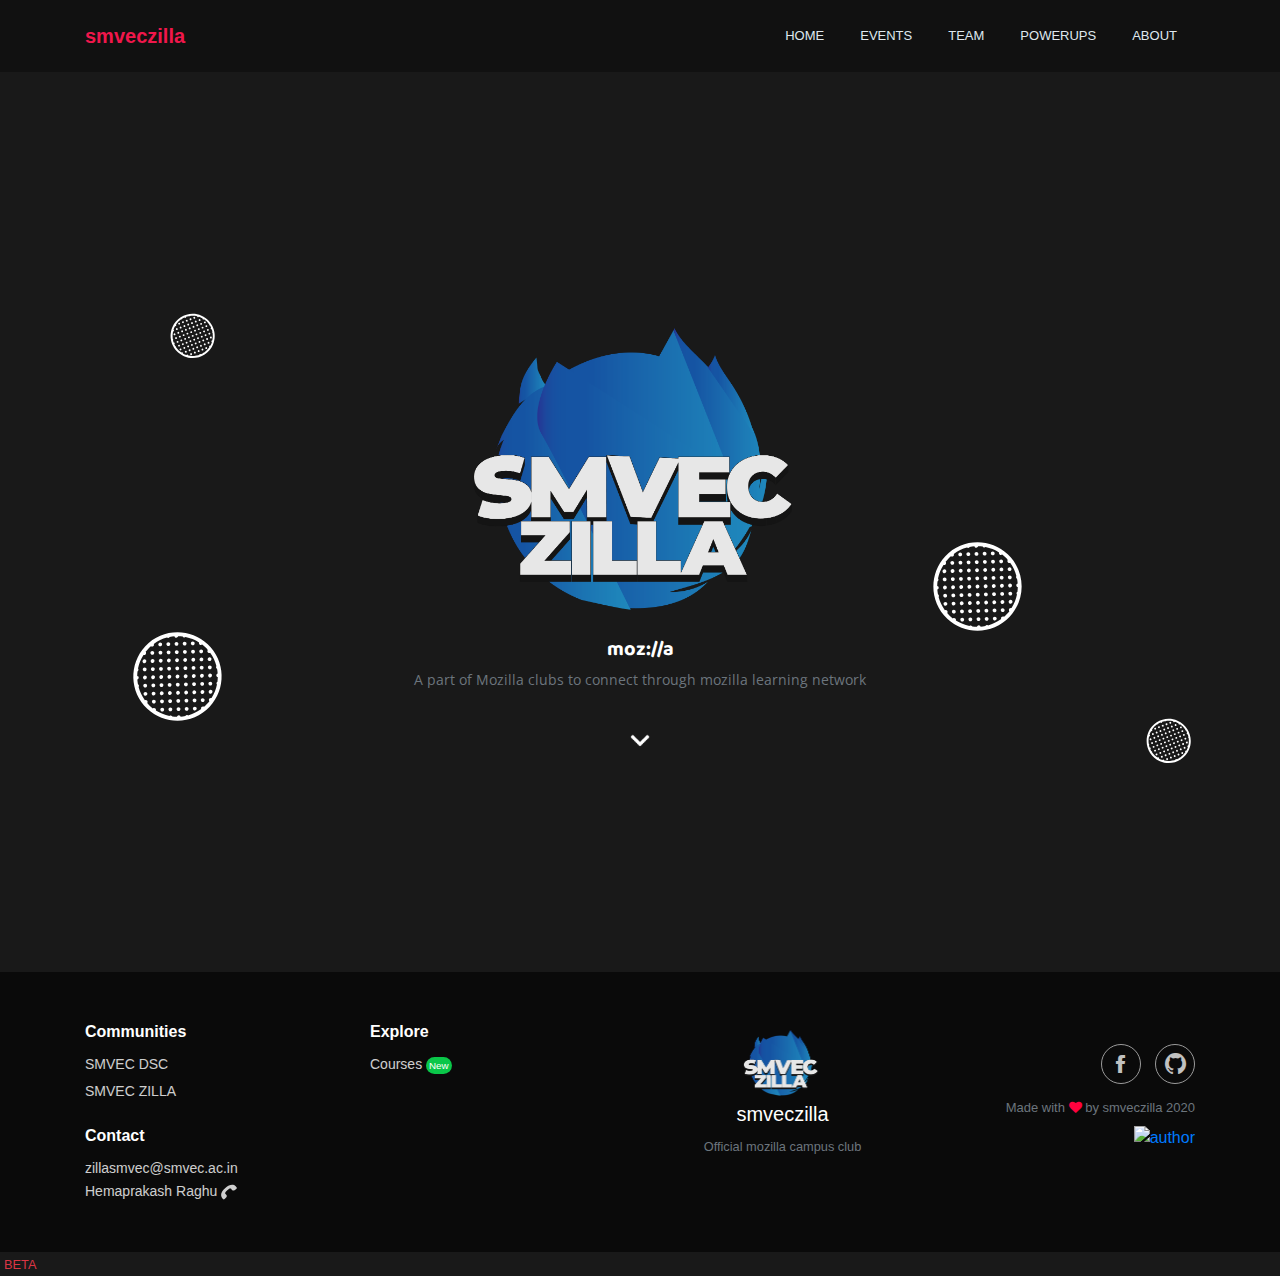
==== commit 55ce3a7a: "major fix bug" ====
--- a/index.html
+++ b/index.html
@@ -4,7 +4,7 @@
 <head>
     <meta charset="utf-8">
     <meta name="viewport" content="width=device-width, initial-scale=1.0, shrink-to-fit=no">
-    <title>smveczilla | Department of Computer Science and Engineering</title>
+    <title>SMVEC ZILLA | Department of Computer Science and Engineering</title>
     <link rel="icon" type="image/png" sizes="3300x2550" href="assets/img/zillalogo-01.png">
     <link rel="stylesheet" href="assets/bootstrap/css/bootstrap.min.css">
     <link rel="stylesheet" href="https://fonts.googleapis.com/css?family=Baloo">
@@ -18,15 +18,26 @@
     <link rel="stylesheet" href="assets/css/Navigation-Clean.css">
     <link rel="stylesheet" href="assets/css/styles.css">
     <link rel="stylesheet" href="assets/css/Team-Grid.css">
+    <link rel="stylesheet" href="https://cdnjs.cloudflare.com/ajax/libs/animate.css/3.7.2/animate.min.css">
 </head>
-
+<style>
+    .main-img {
+  width: 40%;
+}
+
+@media only screen and (max-width: 600px) {
+  .main-img {
+    width: 90%;
+  }
+}
+</style>
 <body style="background-color: #191919;color: #ffffff;">    
     <nav class="navbar navbar-dark navbar-expand-md sticky-top navigation-clean" style="background-color: #111111;color: #191919;">
         <div class="container"><a class="navbar-brand" href="/" style="color: #f0174b;">smveczilla</a><button data-toggle="collapse" class="navbar-toggler text-white" data-target="#navcol-1" style="color: rgb(192,192,192);"><span class="sr-only" style="color: rgb(198,198,198);">Toggle navigation</span><span class="navbar-toggler-icon" style="color: rgb(184,184,184);"></span></button>
             <div
                 class="collapse navbar-collapse" id="navcol-1">
                 <ul class="nav navbar-nav ml-auto" style="font-size: 13px;">
-                    <li class="nav-item" role="presentation"><a class="nav-link" href="/">HOME</a></li>
+                    <li class="nav-item" role="presentation"><a class="nav-link" href="">HOME</a></li>
                     <li class="nav-item" role="presentation"><a class="nav-link" href="events.html">EVENTS</a></li>
                     <li class="nav-item" role="presentation"><a class="nav-link" href="team.html">TEAM</a></li>
                     <li class="nav-item" role="presentation"><a class="nav-link" href="#powers">POWERUPS</a></li>
@@ -73,8 +84,9 @@
     <div class="d-sm-flex justify-content-sm-center align-items-sm-center" style="height: 100vh;font-family: Baloo, cursive;z-index: 10;">
         <div class="container">
             <div class="row">
-                <div class="col-md-12 text-center"><img src="assets/img/zillalogo-01.png" style="width: 350px;">
-                    <h1 class="text-center" style="font-family: 'Open Sans', sans-serif;font-weight: bold;font-size: 25px;">Sri Manakula Vinayagar Engineering College</h1>
+                <div class="col-md-12 text-center"><img class="main-img" src="assets/img/zillalogo-01.png"/>
+                    <!-- <h1 class="text-center" style="font-family: 'Open Sans', sans-serif;font-weight: bold;font-size: 25px;">Sri Manakula Vinayagar Engineering College</h1> -->
+                    <h6 class="h5 font-weight-bold">moz://a</h6>
                     <p class="text-center text-muted" style="font-family: 'Open Sans', sans-serif; font-size: 0.9em;">A part of Mozilla clubs to connect through mozilla learning network</p>                    
                 </div>
                 <div class="downArrow bounce mt-4 text-white">
@@ -83,7 +95,7 @@
             </div>
         </div>
     </div>
-    <div id="course" style="height: 100vh" class="d-flex d-sm-flex justify-content-sm-center align-items-sm-center">
+    <div id="course" style="height: 100vh" class="d-none">
         <div  class="container">
             <div class="row">
                 <div class="col-md-6 text-center" style="padding: 10px;">
@@ -96,7 +108,7 @@
                         </div>
                     </div>
     </div>
-    <div id="about" style="height: 60vh">
+    <div id="about" style="height: 60vh" class="d-none">
         <div class="container">
             <div class="row d-flex d-sm-flex flex-column justify-content-sm-center align-items-sm-center">
                 <div class="col-md-6 text-center" style="padding: 10px;">                    
@@ -110,7 +122,7 @@
             </div>
         </div>
     </div>
-    <div class="text-center" id="powers">
+    <div class="text-center d-none" id="powers">
         <div class="container" style="padding: 20px;">
             <div class="row d-flex justify-content-center align-items-center">
                 <div class="col-md-3 text-center"><img src="assets/img/img-01.png" style="height: 150px;">
@@ -135,7 +147,7 @@
             </div>
         </div>
     </div>
-    <div class="highlight-blue" style="margin-top: 30px;background-color: #0a0a0a;">
+    <div id="feedback" class="highlight-blue d-none" style="margin-top: 30px;background-color: #0a0a0a;">
         <div class="container">
             <div class="intro">
                 <h2 class="text-center">make us better</h2>
@@ -144,7 +156,7 @@
             <div class="buttons"><a class="btn btn-secondary" role="button" href="feedback.html" style="background-color: #f0174b;color: rgb(255,255,255);font-family: Baloo, cursive;">Speak</a></div>
         </div>
     </div>
-    <div class="d-flex align-items-center" style="height: 500px;padding: 20px;">
+    <div class="d-none" id="opensource" style="height: 500px;padding: 20px;">
         <div class="container">
             <div class="row">
                 <div class="col-md-6 text-center d-flex flex-column justify-content-center align-items-center" style="padding: 0;">
@@ -159,7 +171,7 @@
             </div>
         </div>
     </div>
-    <div class="text-center text-body" style="height: 500px;">
+    <div id="place" class="d-none text-center text-body" style="height: 500px;">
         <div class="container">
             <div class="row">
                 <div class="col-md-6 text-center text-white d-flex d-sm-flex flex-column align-items-center justify-content-sm-center align-items-sm-center" style="padding: 10px;">
@@ -170,7 +182,7 @@
             </div>
         </div>
     </div>
-    <div class="text-white footer-clean" id="contact" style="background-color: #0a0a0a;">
+    <div class="text-white footer-clean fadeInUp animated" id="contact" style="background-color: #0a0a0a;">
         <footer>
             <div class="container">
                 <div class="row justify-content-center">
@@ -185,13 +197,17 @@
                         <ul>
                             <li><a href="mailto:zillasmvec@smvec.ac.in">zillasmvec@smvec.ac.in</a></li>
                             <li></li> 
-                            <li></li>                           
+                            <li><a href="tel:+91 7092043702">Hemaprakash Raghu <svg xmlns="http://www.w3.org/2000/svg" x="0px" y="0px"
+                                width="16" height="16"
+                                viewBox="0 0 172 172"
+                                style=" fill:#000000;"><g fill="none" fill-rule="nonzero" stroke="none" stroke-width="1" stroke-linecap="butt" stroke-linejoin="miter" stroke-miterlimit="10" stroke-dasharray="" stroke-dashoffset="0" font-family="none" font-weight="none" font-size="none" text-anchor="none" style="mix-blend-mode: normal"><path d="M0,172v-172h172v172z" fill="none"></path><g fill="#ffffff"><path d="M52.74219,148.09676c8.76022,-10.23317 14.08354,-20.64724 5.32332,-30.75121l-5.27163,-6.04687c-3.85036,-4.41887 -21.78426,-12.63642 14.78125,-44.39544c36.48798,-31.75901 42.17308,-12.86899 45.97176,-8.42428l5.29747,6.07272c8.76022,10.05228 19.79447,6.2536 31.16466,-1.00781l6.8738,-4.36719c11.31851,-7.28726 18.76081,-15.22056 10.02644,-25.32452l-4.78065,-5.42669c-3.23017,-4.47055 -13.79928,-16.92608 -33.85217,-19.94952c-24.05829,-3.64363 -51.63101,7.82993 -81.86538,34.13642c-30.26022,26.25481 -45.45493,51.96695 -45.19651,76.33534c0.23257,20.23378 11.08594,32.45673 15.03966,36.28125l4.78065,5.47837c8.73437,10.05228 17.64963,3.79868 26.40985,-6.43449z"></path></g></g></svg>
+                                </a></li>                           
                         </ul>
                     </div>
                     <div class="col-sm-4 col-md-3 item">
                         <h3>Explore</h3>
                         <ul>
-                            <li><a href="/courses.html">Courses </a><span class="badge-success badge-pill font-weight-normal contact-badge" style="padding:3px;background-color:#0ac749;font-size: 0.7em;">New</span></li>
+                            <li><a href="courses.html">Courses </a><span class="badge-success badge-pill font-weight-normal contact-badge" style="padding:3px;background-color:#0ac749;font-size: 0.7em;">New</span></li>
                             <li></li>                            
                         </ul>
                     </div>
@@ -213,5 +229,33 @@
     <script src="assets/bootstrap/js/bootstrap.min.js"></script>
     <script src="assets/js/main.js"></script>
 </body>
-
+<script>
+    $(window).scroll(function() {    
+        var scroll = $(window).scrollTop();
+
+        if(scroll >= 300) {            
+            $('#course').addClass('d-flex d-sm-flex justify-content-sm-center align-items-sm-center fadeInDown animated');            
+            $('#course').removeClass('d-none');
+        }
+        if(scroll >= 800) {
+            $('#about').addClass('fadeInDown animated');
+            $('#about').removeClass('d-none');
+        }
+        if(scroll >= 1200) {
+            $('#powers').addClass('fadeInDown animated');
+            $('#powers').removeClass('d-none');
+        }
+        if(scroll >= 1600) {
+            $('#feedback').addClass('fadeInDown animated');
+            $('#feedback').removeClass('d-none');
+        }
+        if(scroll >= 1900) {
+            $('#opensource').addClass('d-flex align-items-center fadeInDown animated');
+            $('#opensource').removeClass('d-none');
+            $('#place').addClass('fadeInDown animated');
+            $('#place').removeClass('d-none');
+        }        
+        
+    });
+</script>
 </html>--- a/assets/css/Highlight-Blue.css
+++ b/assets/css/Highlight-Blue.css
@@ -196,7 +196,30 @@
 
 
 
-
+@media only screen and (max-width: 600px) {
+ 
+ .bg-animate {
+  position: absolute;  
+  top: 35%;
+  left: 5%;
+  opacity: 0;
+ }
+ .bg-animate1 {
+  position: absolute;  
+  top: 0%;
+  right: 20%;
+ }
+ .bg-animate2{
+  position: absolute;  
+  top: 90%;
+  left: 10%;
+ }
+ .bg-animate3{
+  position: absolute;  
+  top: 90%;
+  right: 5%;
+ }
+}
 
 .bg-animate {
   position: absolute;  
